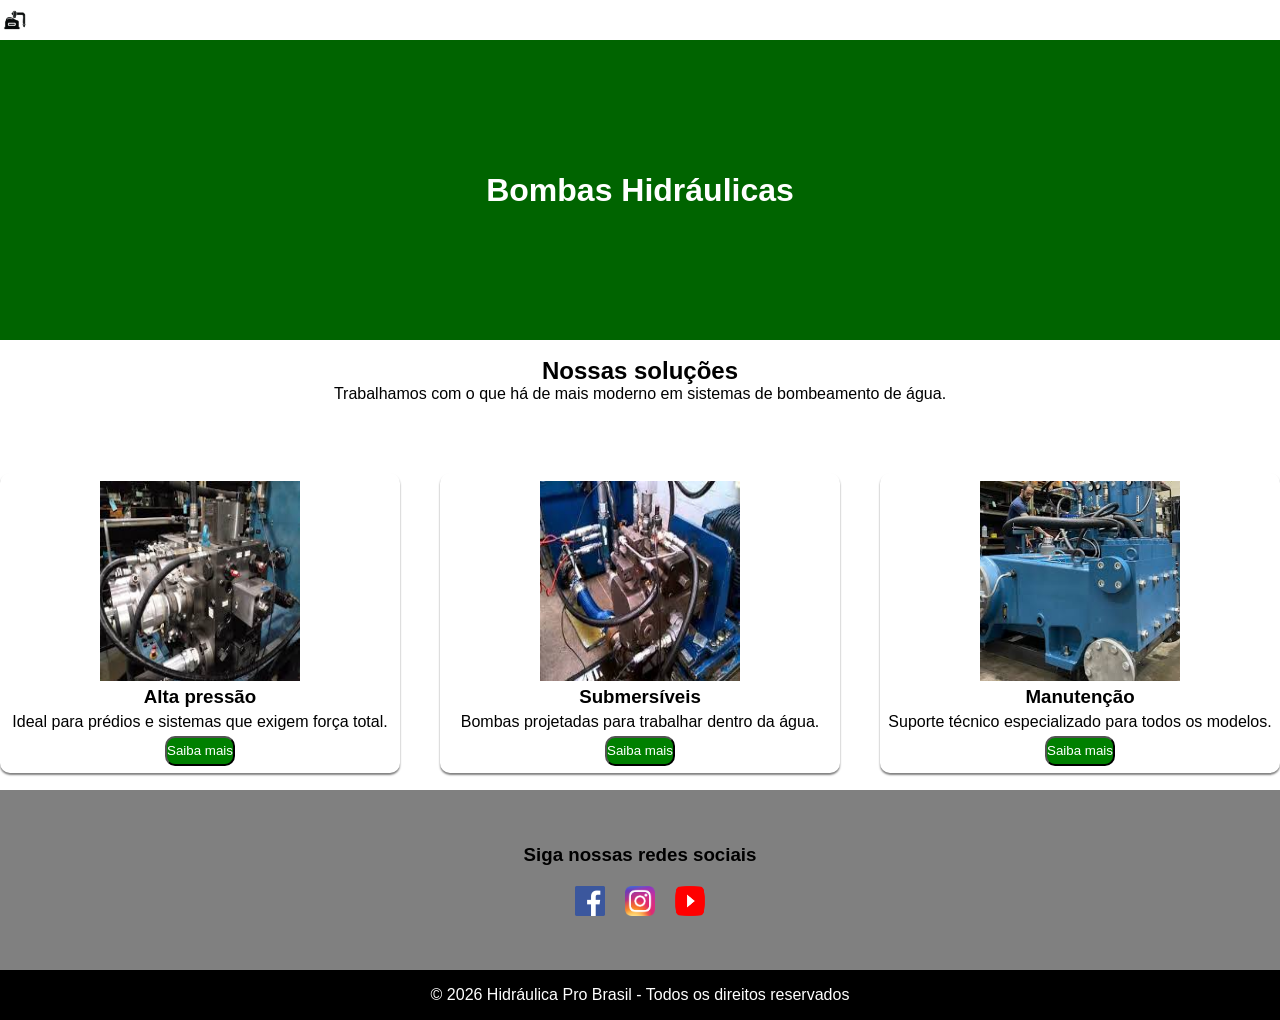
==== index.html @ e2d5b980 "Continuação do site" ====
<!doctype html>
<html lang="pt-br">
  <head>
    <meta charset="UTF-8" />
    <meta name="viewport" content="width=device-width, initial-scale=1.0" />
    <title>Document</title>
    <link rel="stylesheet" href="style.css" />
  </head>
  <body>
    <header>
      <div class="cabecalho">
        <div class="logo"><img src="./assets/Windows.png" alt=" " /></div>
        <div class="botoes">
            <a href=""><div class="links">Home</div></a>
          <a href=""><div class="links">Sobre</div></a>
          <a href=""><div class="links">Contato</div></a>
      </div>
    </header>
    <main>
      <div class="caixa">
        <div class="bomba">
          <h1>Bombas Hidráulicas</h1>
        </div>
      </div>
      <div class="caixa2">
        <div class="solucoes">
          <h2>Nossas soluções</h2>
          <p>
            Trabalhamos com o que há de mais moderno em sistemas de bombeamento
            de água.
          </p>
        </div>
        <div class="caixas">
          <article>
            <img src="./assets/1.jpg" alt=" " width="200px" height="200px" />
            <h3>Alta pressão</h3>
            <p>Ideal para prédios e sistemas que exigem força total.</p>
            <button>Saiba mais</button>
          </article>
          <article>
            <img src="./assets/2.jpg" alt=" " width="200px" height="200px" />
            <h3>Submersíveis</h3>
            <p>Bombas projetadas para trabalhar dentro da água.</p>
            <button>Saiba mais</button>
          </article>
          <article>
            <img src="./assets/3.jpg" alt=" " width="200px" height="200px" />
            <h3>Manutenção</h3>
            <p>Suporte técnico especializado para todos os modelos.</p>
            <button>Saiba mais</button>
          </article>
        </div>
      </div>
    </main>
    <footer>
      <div class="caixa3">
        <div class="siga">
          <h3>Siga nossas redes sociais</h3>
          <div class="imgs">
            <img
              src="./assets/Facebook_logo_(square).png "
              alt="Imagem do facebook "
              width="30px"
              height="30px"
            />
            <img
              src="./assets/Instagram_icon.png"
              alt="Imagem do Instagram"
              width="30spx"
              height="30px"
            />
            <img
              src="./assets/Youtube_logo.png"
              alt="imagem do Youtube"
              width="30px"
              height="30px"
            />
          </div>
        </div>
        <div class="fim">
          <p>
            &copy; 2026 Hidráulica Pro Brasil - Todos os direitos reservados
          </p>
        </div>
      </div>
    </footer>
  </body>
</html>
---- style.css ----
* {
  box-sizing: border-box;
  margin: 0;
  padding: 0;
  font-family: Verdana, Geneva, Tahoma, sans-serif;
}

.cabecalho {
  width: 100%;
  height: 40px;
  display: flex;
  justify-content: space-between;
  align-items: center;
}

.logo {
  display: flex;
  width: 50px;
  height: 30px;
}

.botoes {
  display: flex;
  width: 200px;
  height: 30px;
  justify-content: space-between;
  padding-right: 20px;
  align-items: center;
}

a {
  text-decoration: none;
  color: blue;
}

.links {
  display: flex;
  justify-content: space-between;
  color: white;
  text-decoration: none;
  border-radius: 5px;
  padding: 3px;
}

.a:hover {
  background-color: blue;
  color: white;
  border-radius: 5px;
}

.caixa {
  background-color: darkgreen;
  color: white;
  width: 100%;
  height: 300px;
  display: flex;
  align-items: center;
  justify-content: center;
}

.bomba {
  display: flex;
  align-items: center;
  justify-content: center;
}

.caixa2 {
  display: flex;
  flex-direction: column;
  justify-content: center;
  align-items: center;
  height: 450px;
  gap: 70px;
}

.caixas {
  display: flex;
  gap: 40px;
}

article {
  display: flex;
  box-shadow: 0px 2px 2px 0px gray;
  flex-direction: column;
  align-items: center;
  justify-content: center;
  border-radius: 10px;
  height: 300px;
  width: 400px;
  text-align: center;
  overflow: hidden;
  object-fit: cover;
  gap: 5px;
}

button {
  width: 70px;
  height: 30px;
  border-radius: 10px;
  display: flex;
  align-items: center;
  justify-content: center;
  color: white;
  background-color: green;
}

h2,
h3 {
  text-align: center;
}

.caixa3 {
  height: 230px;
  display: flex;
  flex-direction: column;
  gap: 0;
}

.siga {
  background-color: gray;
  height: 180px;
  display: flex;
  flex-direction: column;
  align-items: center;
  justify-content: center;
  gap: 20px;
}

.imgs {
  display: flex;
  justify-content: space-around;
  width: 150px;
}

.fim {
  background-color: black;
  color: white;
  height: 50px;
  width: 100%;
  height: 50px;
  display: flex;
  align-items: center;
  justify-content: center;
}
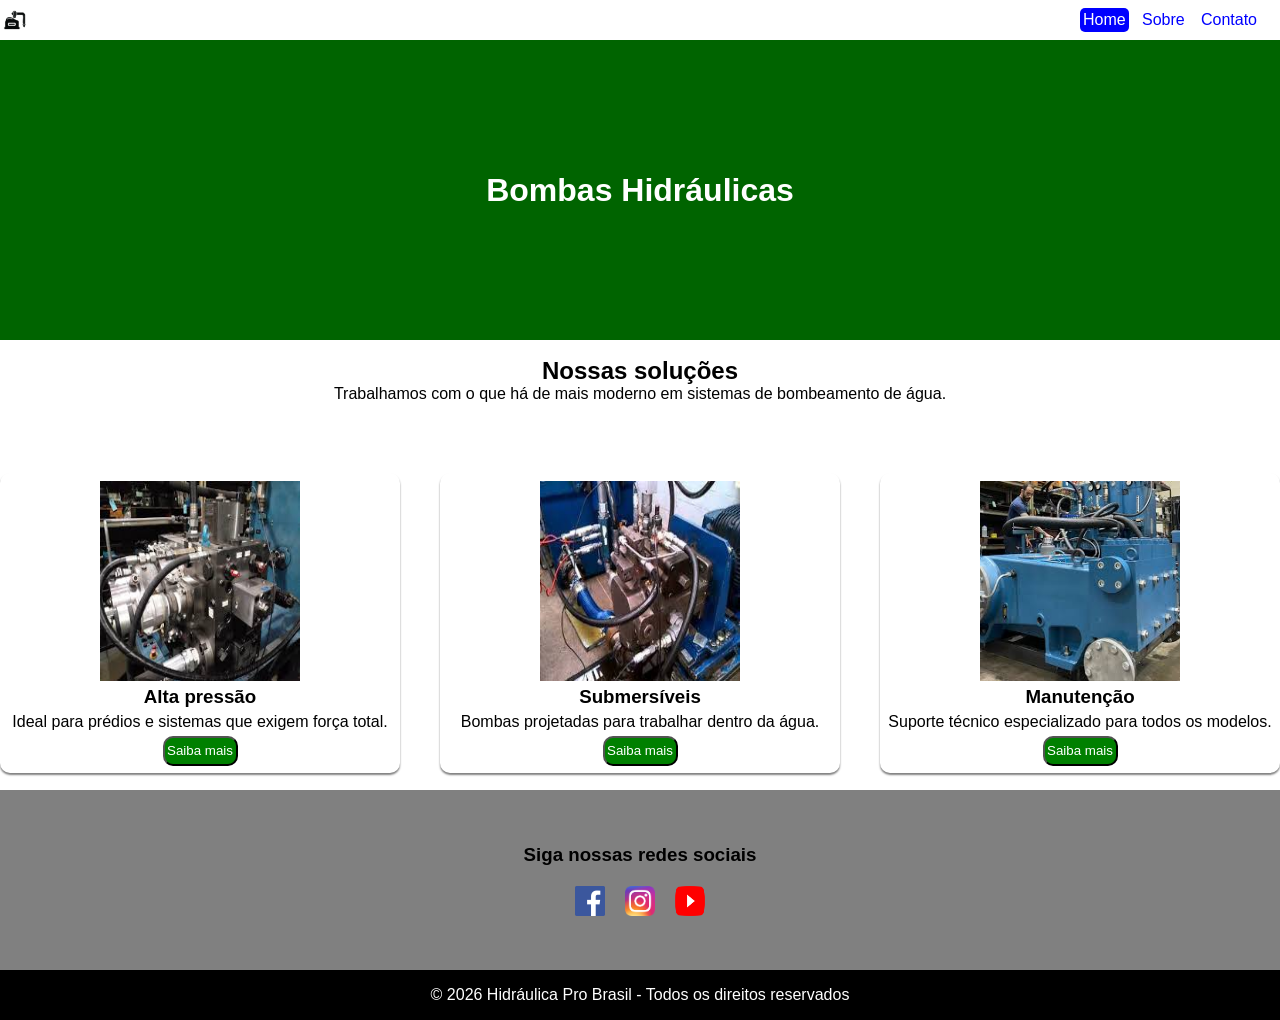
==== commit 5ad25c76: "finalizado" ====
--- a/index.html
+++ b/index.html
@@ -5,13 +5,14 @@
     <meta name="viewport" content="width=device-width, initial-scale=1.0" />
     <title>Document</title>
     <link rel="stylesheet" href="style.css" />
+    <script src="link.js"></script>
   </head>
   <body>
     <header>
       <div class="cabecalho">
         <div class="logo"><img src="./assets/Windows.png" alt=" " /></div>
         <div class="botoes">
-            <a href=""><div class="links">Home</div></a>
+            <a href=""><div class="links ativo">Home</div></a>
           <a href=""><div class="links">Sobre</div></a>
           <a href=""><div class="links">Contato</div></a>
       </div>
@@ -35,19 +36,19 @@
             <img src="./assets/1.jpg" alt=" " width="200px" height="200px" />
             <h3>Alta pressão</h3>
             <p>Ideal para prédios e sistemas que exigem força total.</p>
-            <button>Saiba mais</button>
+            <button onclick="alert('Saiba mais')">Saiba mais</button>
           </article>
           <article>
             <img src="./assets/2.jpg" alt=" " width="200px" height="200px" />
             <h3>Submersíveis</h3>
             <p>Bombas projetadas para trabalhar dentro da água.</p>
-            <button>Saiba mais</button>
+            <button onclick="alert('Saiba mais')">Saiba mais</button>
           </article>
           <article>
             <img src="./assets/3.jpg" alt=" " width="200px" height="200px" />
             <h3>Manutenção</h3>
             <p>Suporte técnico especializado para todos os modelos.</p>
-            <button>Saiba mais</button>
+            <button onclick="alert('Saiba mais')">Saiba mais</button>
           </article>
         </div>
       </div>
--- a/style.css
+++ b/style.css
@@ -30,19 +30,24 @@
 
 a {
   text-decoration: none;
-  color: blue;
 }
 
 .links {
   display: flex;
   justify-content: space-between;
-  color: white;
+  color: blue;
   text-decoration: none;
   border-radius: 5px;
   padding: 3px;
+  font-size: bold;
 }
 
-.a:hover {
+.ativo {
+  background-color: blue;
+  color: white;
+}
+
+.links:hover {
   background-color: blue;
   color: white;
   border-radius: 5px;
@@ -94,7 +99,7 @@
 }
 
 button {
-  width: 70px;
+  width: 75px;
   height: 30px;
   border-radius: 10px;
   display: flex;
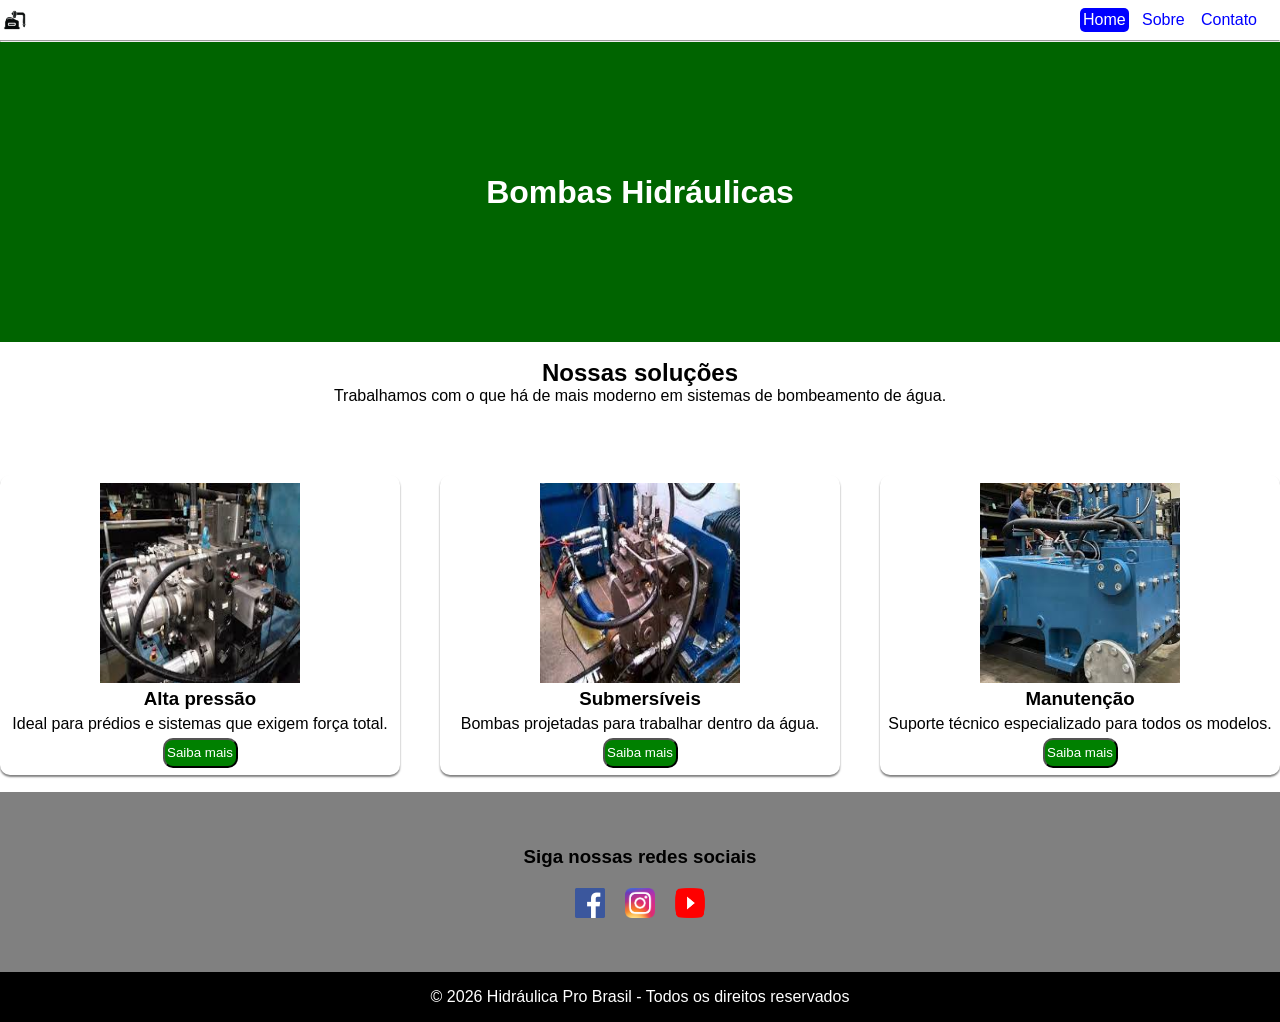
==== commit 475c63f8: "Adição de novas páginas" ====
--- a/index.html
+++ b/index.html
@@ -12,11 +12,12 @@
       <div class="cabecalho">
         <div class="logo"><img src="./assets/Windows.png" alt=" " /></div>
         <div class="botoes">
-            <a href=""><div class="links ativo">Home</div></a>
-          <a href=""><div class="links">Sobre</div></a>
-          <a href=""><div class="links">Contato</div></a>
+            <a href="./index.html"><div class="links ativo">Home</div></a>
+          <a href="./sobre.html"><div class="links">Sobre</div></a>
+          <a href="./contato.html"><div class="links">Contato</div></a>
       </div>
     </header>
+    <hr>
     <main>
       <div class="caixa">
         <div class="bomba">
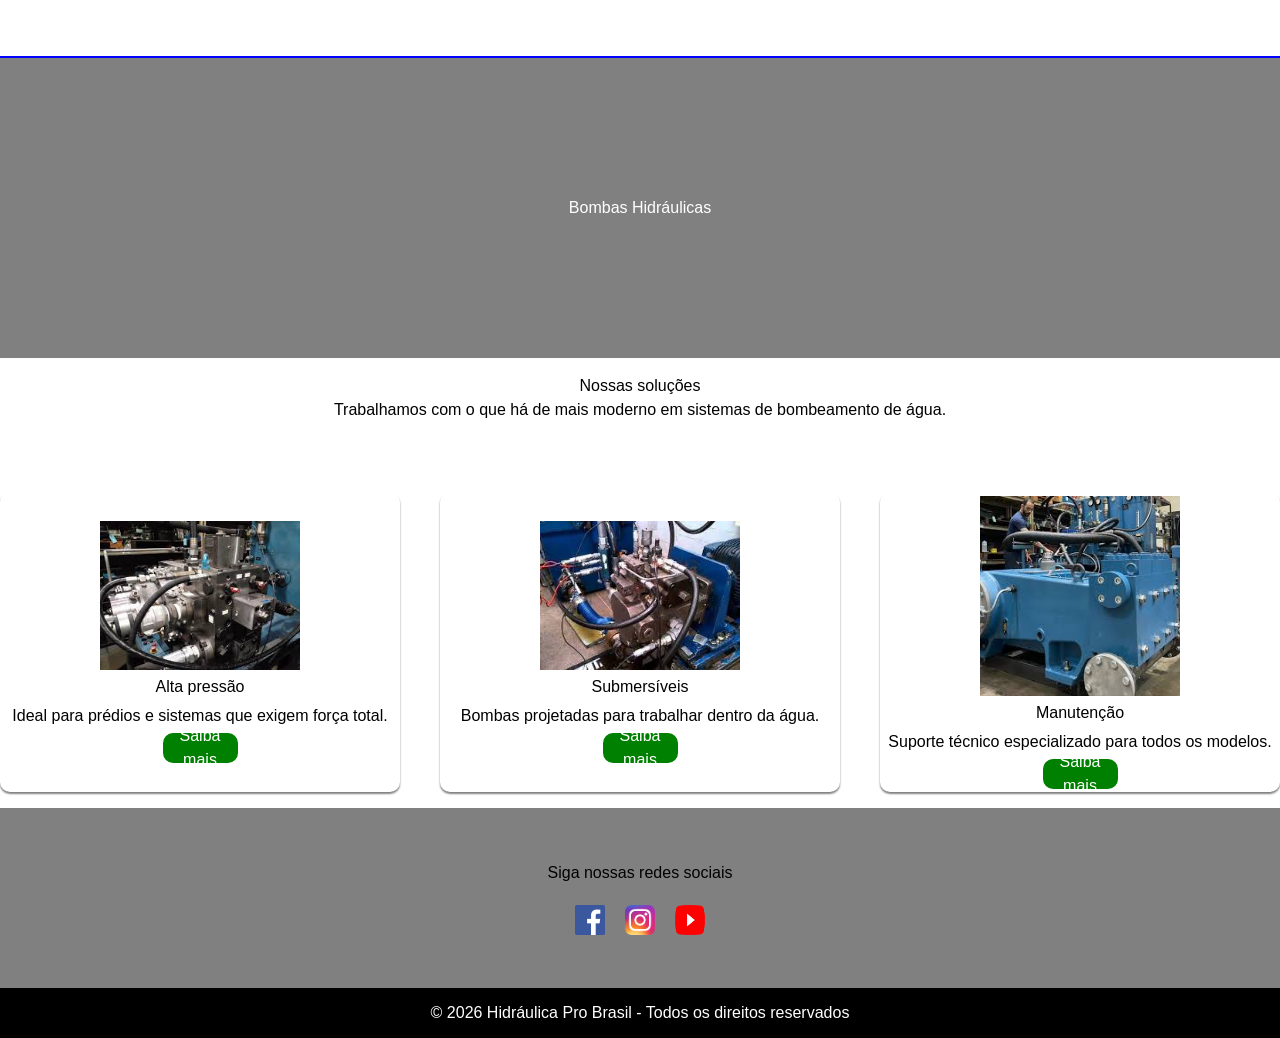
==== commit 47eecc5e: "adição de novas pages" ====
--- a/index.html
+++ b/index.html
@@ -3,18 +3,20 @@
   <head>
     <meta charset="UTF-8" />
     <meta name="viewport" content="width=device-width, initial-scale=1.0" />
+    <link rel="stylesheet" href="./src/output.css" />
+    <link rel="stylesheet" href="./style.css">
+    <link rel="stylesheet" href="./global.css">
     <title>Document</title>
-    <link rel="stylesheet" href="style.css" />
-    <script src="link.js"></script>
   </head>
   <body>
     <header>
-      <div class="cabecalho">
-        <div class="logo"><img src="./assets/Windows.png" alt=" " /></div>
-        <div class="botoes">
+      <div class="flex w-full h-14 justify-around items-center gap-[1400px]">
+        <div class="flex w-12 h-8"><img src="./assets/Windows.png" alt=" " /></div>
+        <div class="flex w-[300px] h-[30px] justify-between  items-center">
             <a href="./index.html"><div class="links ativo">Home</div></a>
           <a href="./sobre.html"><div class="links">Sobre</div></a>
           <a href="./contato.html"><div class="links">Contato</div></a>
+          <a href="./login.html"><div class="links login">Contato</div></a>
       </div>
     </header>
     <hr>
@@ -85,6 +87,5 @@
           </p>
         </div>
       </div>
-    </footer>
-  </body>
+    </footer></body>
 </html>
--- a/src/output.css
+++ b/src/output.css
@@ -0,0 +1,667 @@
+/*! tailwindcss v4.2.4 | MIT License | https://tailwindcss.com */
+@layer properties;
+@layer theme, base, components, utilities;
+@layer theme {
+  :root, :host {
+    --font-sans: ui-sans-serif, system-ui, sans-serif, "Apple Color Emoji",
+      "Segoe UI Emoji", "Segoe UI Symbol", "Noto Color Emoji";
+    --font-mono: ui-monospace, SFMono-Regular, Menlo, Monaco, Consolas, "Liberation Mono",
+      "Courier New", monospace;
+    --color-orange-50: oklch(98% 0.016 73.684);
+    --color-orange-100: oklch(95.4% 0.038 75.164);
+    --color-amber-100: oklch(96.2% 0.059 95.617);
+    --color-amber-300: oklch(87.9% 0.169 91.605);
+    --color-amber-500: oklch(76.9% 0.188 70.08);
+    --color-amber-950: oklch(27.9% 0.077 45.635);
+    --color-green-500: oklch(72.3% 0.219 149.579);
+    --color-blue-50: oklch(97% 0.014 254.604);
+    --color-blue-400: oklch(70.7% 0.165 254.624);
+    --color-blue-600: oklch(54.6% 0.245 262.881);
+    --color-blue-700: oklch(48.8% 0.243 264.376);
+    --color-blue-950: oklch(28.2% 0.091 267.935);
+    --color-gray-500: oklch(55.1% 0.027 264.364);
+    --color-white: #fff;
+    --spacing: 0.25rem;
+    --text-xl: 1.25rem;
+    --text-xl--line-height: calc(1.75 / 1.25);
+    --text-2xl: 1.5rem;
+    --text-2xl--line-height: calc(2 / 1.5);
+    --text-3xl: 1.875rem;
+    --text-3xl--line-height: calc(2.25 / 1.875);
+    --text-4xl: 2.25rem;
+    --text-4xl--line-height: calc(2.5 / 2.25);
+    --text-5xl: 3rem;
+    --text-5xl--line-height: 1;
+    --font-weight-bold: 700;
+    --font-weight-extrabold: 800;
+    --animate-ping: ping 1s cubic-bezier(0, 0, 0.2, 1) infinite;
+    --animate-pulse: pulse 2s cubic-bezier(0.4, 0, 0.6, 1) infinite;
+    --animate-bounce: bounce 1s infinite;
+    --default-font-family: var(--font-sans);
+    --default-mono-font-family: var(--font-mono);
+  }
+}
+@layer base {
+  *, ::after, ::before, ::backdrop, ::file-selector-button {
+    box-sizing: border-box;
+    margin: 0;
+    padding: 0;
+    border: 0 solid;
+  }
+  html, :host {
+    line-height: 1.5;
+    -webkit-text-size-adjust: 100%;
+    tab-size: 4;
+    font-family: var(--default-font-family, ui-sans-serif, system-ui, sans-serif, "Apple Color Emoji", "Segoe UI Emoji", "Segoe UI Symbol", "Noto Color Emoji");
+    font-feature-settings: var(--default-font-feature-settings, normal);
+    font-variation-settings: var(--default-font-variation-settings, normal);
+    -webkit-tap-highlight-color: transparent;
+  }
+  hr {
+    height: 0;
+    color: inherit;
+    border-top-width: 1px;
+  }
+  abbr:where([title]) {
+    -webkit-text-decoration: underline dotted;
+    text-decoration: underline dotted;
+  }
+  h1, h2, h3, h4, h5, h6 {
+    font-size: inherit;
+    font-weight: inherit;
+  }
+  a {
+    color: inherit;
+    -webkit-text-decoration: inherit;
+    text-decoration: inherit;
+  }
+  b, strong {
+    font-weight: bolder;
+  }
+  code, kbd, samp, pre {
+    font-family: var(--default-mono-font-family, ui-monospace, SFMono-Regular, Menlo, Monaco, Consolas, "Liberation Mono", "Courier New", monospace);
+    font-feature-settings: var(--default-mono-font-feature-settings, normal);
+    font-variation-settings: var(--default-mono-font-variation-settings, normal);
+    font-size: 1em;
+  }
+  small {
+    font-size: 80%;
+  }
+  sub, sup {
+    font-size: 75%;
+    line-height: 0;
+    position: relative;
+    vertical-align: baseline;
+  }
+  sub {
+    bottom: -0.25em;
+  }
+  sup {
+    top: -0.5em;
+  }
+  table {
+    text-indent: 0;
+    border-color: inherit;
+    border-collapse: collapse;
+  }
+  :-moz-focusring {
+    outline: auto;
+  }
+  progress {
+    vertical-align: baseline;
+  }
+  summary {
+    display: list-item;
+  }
+  ol, ul, menu {
+    list-style: none;
+  }
+  img, svg, video, canvas, audio, iframe, embed, object {
+    display: block;
+    vertical-align: middle;
+  }
+  img, video {
+    max-width: 100%;
+    height: auto;
+  }
+  button, input, select, optgroup, textarea, ::file-selector-button {
+    font: inherit;
+    font-feature-settings: inherit;
+    font-variation-settings: inherit;
+    letter-spacing: inherit;
+    color: inherit;
+    border-radius: 0;
+    background-color: transparent;
+    opacity: 1;
+  }
+  :where(select:is([multiple], [size])) optgroup {
+    font-weight: bolder;
+  }
+  :where(select:is([multiple], [size])) optgroup option {
+    padding-inline-start: 20px;
+  }
+  ::file-selector-button {
+    margin-inline-end: 4px;
+  }
+  ::placeholder {
+    opacity: 1;
+  }
+  @supports (not (-webkit-appearance: -apple-pay-button))  or (contain-intrinsic-size: 1px) {
+    ::placeholder {
+      color: currentcolor;
+      @supports (color: color-mix(in lab, red, red)) {
+        color: color-mix(in oklab, currentcolor 50%, transparent);
+      }
+    }
+  }
+  textarea {
+    resize: vertical;
+  }
+  ::-webkit-search-decoration {
+    -webkit-appearance: none;
+  }
+  ::-webkit-date-and-time-value {
+    min-height: 1lh;
+    text-align: inherit;
+  }
+  ::-webkit-datetime-edit {
+    display: inline-flex;
+  }
+  ::-webkit-datetime-edit-fields-wrapper {
+    padding: 0;
+  }
+  ::-webkit-datetime-edit, ::-webkit-datetime-edit-year-field, ::-webkit-datetime-edit-month-field, ::-webkit-datetime-edit-day-field, ::-webkit-datetime-edit-hour-field, ::-webkit-datetime-edit-minute-field, ::-webkit-datetime-edit-second-field, ::-webkit-datetime-edit-millisecond-field, ::-webkit-datetime-edit-meridiem-field {
+    padding-block: 0;
+  }
+  ::-webkit-calendar-picker-indicator {
+    line-height: 1;
+  }
+  :-moz-ui-invalid {
+    box-shadow: none;
+  }
+  button, input:where([type="button"], [type="reset"], [type="submit"]), ::file-selector-button {
+    appearance: button;
+  }
+  ::-webkit-inner-spin-button, ::-webkit-outer-spin-button {
+    height: auto;
+  }
+  [hidden]:where(:not([hidden="until-found"])) {
+    display: none !important;
+  }
+}
+@layer utilities {
+  .container {
+    width: 100%;
+    @media (width >= 40rem) {
+      max-width: 40rem;
+    }
+    @media (width >= 48rem) {
+      max-width: 48rem;
+    }
+    @media (width >= 64rem) {
+      max-width: 64rem;
+    }
+    @media (width >= 80rem) {
+      max-width: 80rem;
+    }
+    @media (width >= 96rem) {
+      max-width: 96rem;
+    }
+  }
+  .mt-10 {
+    margin-top: calc(var(--spacing) * 10);
+  }
+  .ml-2 {
+    margin-left: calc(var(--spacing) * 2);
+  }
+  .flex {
+    display: flex;
+  }
+  .table {
+    display: table;
+  }
+  .h-7 {
+    height: calc(var(--spacing) * 7);
+  }
+  .h-7\.5 {
+    height: calc(var(--spacing) * 7.5);
+  }
+  .h-8 {
+    height: calc(var(--spacing) * 8);
+  }
+  .h-14 {
+    height: calc(var(--spacing) * 14);
+  }
+  .h-36 {
+    height: calc(var(--spacing) * 36);
+  }
+  .h-87 {
+    height: calc(var(--spacing) * 87);
+  }
+  .h-87\.5 {
+    height: calc(var(--spacing) * 87.5);
+  }
+  .h-\[30px\] {
+    height: 30px;
+  }
+  .h-\[calc\(100vh-56px\)\] {
+    height: calc(100vh - 56px);
+  }
+  .h-full {
+    height: 100%;
+  }
+  .h-screen {
+    height: 100vh;
+  }
+  .w-12 {
+    width: calc(var(--spacing) * 12);
+  }
+  .w-25 {
+    width: calc(var(--spacing) * 25);
+  }
+  .w-62 {
+    width: calc(var(--spacing) * 62);
+  }
+  .w-62\.5 {
+    width: calc(var(--spacing) * 62.5);
+  }
+  .w-75 {
+    width: calc(var(--spacing) * 75);
+  }
+  .w-100 {
+    width: calc(var(--spacing) * 100);
+  }
+  .w-\[70\%\] {
+    width: 70%;
+  }
+  .w-\[300px\] {
+    width: 300px;
+  }
+  .w-auto {
+    width: auto;
+  }
+  .w-full {
+    width: 100%;
+  }
+  .w-screen {
+    width: 100vw;
+  }
+  .flex-1 {
+    flex: 1;
+  }
+  .border-collapse {
+    border-collapse: collapse;
+  }
+  .transform {
+    transform: var(--tw-rotate-x,) var(--tw-rotate-y,) var(--tw-rotate-z,) var(--tw-skew-x,) var(--tw-skew-y,);
+  }
+  .resize {
+    resize: both;
+  }
+  .flex-col {
+    flex-direction: column;
+  }
+  .flex-row {
+    flex-direction: row;
+  }
+  .items-center {
+    align-items: center;
+  }
+  .justify-around {
+    justify-content: space-around;
+  }
+  .justify-between {
+    justify-content: space-between;
+  }
+  .justify-center {
+    justify-content: center;
+  }
+  .gap-2 {
+    gap: calc(var(--spacing) * 2);
+  }
+  .gap-2\.5 {
+    gap: calc(var(--spacing) * 2.5);
+  }
+  .gap-7 {
+    gap: calc(var(--spacing) * 7);
+  }
+  .gap-350 {
+    gap: calc(var(--spacing) * 350);
+  }
+  .gap-\[1400px\] {
+    gap: 1400px;
+  }
+  .rounded-full {
+    border-radius: calc(infinity * 1px);
+  }
+  .border {
+    border-style: var(--tw-border-style);
+    border-width: 1px;
+  }
+  .border-2 {
+    border-style: var(--tw-border-style);
+    border-width: 2px;
+  }
+  .border-l {
+    border-left-style: var(--tw-border-style);
+    border-left-width: 1px;
+  }
+  .border-b-blue-700 {
+    border-bottom-color: var(--color-blue-700);
+  }
+  .bg-amber-100 {
+    background-color: var(--color-amber-100);
+  }
+  .bg-amber-300 {
+    background-color: var(--color-amber-300);
+  }
+  .bg-amber-500 {
+    background-color: var(--color-amber-500);
+  }
+  .bg-amber-950 {
+    background-color: var(--color-amber-950);
+  }
+  .bg-blue-50 {
+    background-color: var(--color-blue-50);
+  }
+  .bg-blue-400 {
+    background-color: var(--color-blue-400);
+  }
+  .bg-blue-600 {
+    background-color: var(--color-blue-600);
+  }
+  .bg-blue-700 {
+    background-color: var(--color-blue-700);
+  }
+  .bg-blue-950 {
+    background-color: var(--color-blue-950);
+  }
+  .bg-green-500 {
+    background-color: var(--color-green-500);
+  }
+  .bg-orange-50 {
+    background-color: var(--color-orange-50);
+  }
+  .bg-orange-100 {
+    background-color: var(--color-orange-100);
+  }
+  .bg-linear-to-r {
+    --tw-gradient-position: to right;
+    @supports (background-image: linear-gradient(in lab, red, red)) {
+      --tw-gradient-position: to right in oklab;
+    }
+    background-image: linear-gradient(var(--tw-gradient-stops));
+  }
+  .bg-gradient-to-r {
+    --tw-gradient-position: to right in oklab;
+    background-image: linear-gradient(var(--tw-gradient-stops));
+  }
+  .p-3 {
+    padding: calc(var(--spacing) * 3);
+  }
+  .p-10 {
+    padding: calc(var(--spacing) * 10);
+  }
+  .px-4 {
+    padding-inline: calc(var(--spacing) * 4);
+  }
+  .py-2 {
+    padding-block: calc(var(--spacing) * 2);
+  }
+  .pt-2 {
+    padding-top: calc(var(--spacing) * 2);
+  }
+  .pt-3 {
+    padding-top: calc(var(--spacing) * 3);
+  }
+  .pt-4 {
+    padding-top: calc(var(--spacing) * 4);
+  }
+  .pt-10 {
+    padding-top: calc(var(--spacing) * 10);
+  }
+  .pt-20 {
+    padding-top: calc(var(--spacing) * 20);
+  }
+  .pr-5 {
+    padding-right: calc(var(--spacing) * 5);
+  }
+  .pr-7 {
+    padding-right: calc(var(--spacing) * 7);
+  }
+  .text-center {
+    text-align: center;
+  }
+  .text-2xl {
+    font-size: var(--text-2xl);
+    line-height: var(--tw-leading, var(--text-2xl--line-height));
+  }
+  .text-3xl {
+    font-size: var(--text-3xl);
+    line-height: var(--tw-leading, var(--text-3xl--line-height));
+  }
+  .text-4xl {
+    font-size: var(--text-4xl);
+    line-height: var(--tw-leading, var(--text-4xl--line-height));
+  }
+  .text-5xl {
+    font-size: var(--text-5xl);
+    line-height: var(--tw-leading, var(--text-5xl--line-height));
+  }
+  .text-xl {
+    font-size: var(--text-xl);
+    line-height: var(--tw-leading, var(--text-xl--line-height));
+  }
+  .font-bold {
+    --tw-font-weight: var(--font-weight-bold);
+    font-weight: var(--font-weight-bold);
+  }
+  .font-extrabold {
+    --tw-font-weight: var(--font-weight-extrabold);
+    font-weight: var(--font-weight-extrabold);
+  }
+  .text-blue-600 {
+    color: var(--color-blue-600);
+  }
+  .text-blue-700 {
+    color: var(--color-blue-700);
+  }
+  .text-gray-500 {
+    color: var(--color-gray-500);
+  }
+  .text-white {
+    color: var(--color-white);
+  }
+  .underline {
+    text-decoration-line: underline;
+  }
+  .shadow {
+    --tw-shadow: 0 1px 3px 0 var(--tw-shadow-color, rgb(0 0 0 / 0.1)), 0 1px 2px -1px var(--tw-shadow-color, rgb(0 0 0 / 0.1));
+    box-shadow: var(--tw-inset-shadow), var(--tw-inset-ring-shadow), var(--tw-ring-offset-shadow), var(--tw-ring-shadow), var(--tw-shadow);
+  }
+  .shadow-2xs {
+    --tw-shadow: 0 1px var(--tw-shadow-color, rgb(0 0 0 / 0.05));
+    box-shadow: var(--tw-inset-shadow), var(--tw-inset-ring-shadow), var(--tw-ring-offset-shadow), var(--tw-ring-shadow), var(--tw-shadow);
+  }
+  .shadow-lg {
+    --tw-shadow: 0 10px 15px -3px var(--tw-shadow-color, rgb(0 0 0 / 0.1)), 0 4px 6px -4px var(--tw-shadow-color, rgb(0 0 0 / 0.1));
+    box-shadow: var(--tw-inset-shadow), var(--tw-inset-ring-shadow), var(--tw-ring-offset-shadow), var(--tw-ring-shadow), var(--tw-shadow);
+  }
+  .shadow-md {
+    --tw-shadow: 0 4px 6px -1px var(--tw-shadow-color, rgb(0 0 0 / 0.1)), 0 2px 4px -2px var(--tw-shadow-color, rgb(0 0 0 / 0.1));
+    box-shadow: var(--tw-inset-shadow), var(--tw-inset-ring-shadow), var(--tw-ring-offset-shadow), var(--tw-ring-shadow), var(--tw-shadow);
+  }
+  .shadow-sm {
+    --tw-shadow: 0 1px 3px 0 var(--tw-shadow-color, rgb(0 0 0 / 0.1)), 0 1px 2px -1px var(--tw-shadow-color, rgb(0 0 0 / 0.1));
+    box-shadow: var(--tw-inset-shadow), var(--tw-inset-ring-shadow), var(--tw-ring-offset-shadow), var(--tw-ring-shadow), var(--tw-shadow);
+  }
+  .outline {
+    outline-style: var(--tw-outline-style);
+    outline-width: 1px;
+  }
+  .placeholder\:px-4 {
+    &::placeholder {
+      padding-inline: calc(var(--spacing) * 4);
+    }
+  }
+  .placeholder\:py-2 {
+    &::placeholder {
+      padding-block: calc(var(--spacing) * 2);
+    }
+  }
+  .hover\:cursor-pointer {
+    &:hover {
+      @media (hover: hover) {
+        cursor: pointer;
+      }
+    }
+  }
+}
+@property --tw-rotate-x {
+  syntax: "*";
+  inherits: false;
+}
+@property --tw-rotate-y {
+  syntax: "*";
+  inherits: false;
+}
+@property --tw-rotate-z {
+  syntax: "*";
+  inherits: false;
+}
+@property --tw-skew-x {
+  syntax: "*";
+  inherits: false;
+}
+@property --tw-skew-y {
+  syntax: "*";
+  inherits: false;
+}
+@property --tw-border-style {
+  syntax: "*";
+  inherits: false;
+  initial-value: solid;
+}
+@property --tw-font-weight {
+  syntax: "*";
+  inherits: false;
+}
+@property --tw-shadow {
+  syntax: "*";
+  inherits: false;
+  initial-value: 0 0 #0000;
+}
+@property --tw-shadow-color {
+  syntax: "*";
+  inherits: false;
+}
+@property --tw-shadow-alpha {
+  syntax: "<percentage>";
+  inherits: false;
+  initial-value: 100%;
+}
+@property --tw-inset-shadow {
+  syntax: "*";
+  inherits: false;
+  initial-value: 0 0 #0000;
+}
+@property --tw-inset-shadow-color {
+  syntax: "*";
+  inherits: false;
+}
+@property --tw-inset-shadow-alpha {
+  syntax: "<percentage>";
+  inherits: false;
+  initial-value: 100%;
+}
+@property --tw-ring-color {
+  syntax: "*";
+  inherits: false;
+}
+@property --tw-ring-shadow {
+  syntax: "*";
+  inherits: false;
+  initial-value: 0 0 #0000;
+}
+@property --tw-inset-ring-color {
+  syntax: "*";
+  inherits: false;
+}
+@property --tw-inset-ring-shadow {
+  syntax: "*";
+  inherits: false;
+  initial-value: 0 0 #0000;
+}
+@property --tw-ring-inset {
+  syntax: "*";
+  inherits: false;
+}
+@property --tw-ring-offset-width {
+  syntax: "<length>";
+  inherits: false;
+  initial-value: 0px;
+}
+@property --tw-ring-offset-color {
+  syntax: "*";
+  inherits: false;
+  initial-value: #fff;
+}
+@property --tw-ring-offset-shadow {
+  syntax: "*";
+  inherits: false;
+  initial-value: 0 0 #0000;
+}
+@property --tw-outline-style {
+  syntax: "*";
+  inherits: false;
+  initial-value: solid;
+}
+@keyframes ping {
+  75%, 100% {
+    transform: scale(2);
+    opacity: 0;
+  }
+}
+@keyframes pulse {
+  50% {
+    opacity: 0.5;
+  }
+}
+@keyframes bounce {
+  0%, 100% {
+    transform: translateY(-25%);
+    animation-timing-function: cubic-bezier(0.8, 0, 1, 1);
+  }
+  50% {
+    transform: none;
+    animation-timing-function: cubic-bezier(0, 0, 0.2, 1);
+  }
+}
+@layer properties {
+  @supports ((-webkit-hyphens: none) and (not (margin-trim: inline))) or ((-moz-orient: inline) and (not (color:rgb(from red r g b)))) {
+    *, ::before, ::after, ::backdrop {
+      --tw-rotate-x: initial;
+      --tw-rotate-y: initial;
+      --tw-rotate-z: initial;
+      --tw-skew-x: initial;
+      --tw-skew-y: initial;
+      --tw-border-style: solid;
+      --tw-font-weight: initial;
+      --tw-shadow: 0 0 #0000;
+      --tw-shadow-color: initial;
+      --tw-shadow-alpha: 100%;
+      --tw-inset-shadow: 0 0 #0000;
+      --tw-inset-shadow-color: initial;
+      --tw-inset-shadow-alpha: 100%;
+      --tw-ring-color: initial;
+      --tw-ring-shadow: 0 0 #0000;
+      --tw-inset-ring-color: initial;
+      --tw-inset-ring-shadow: 0 0 #0000;
+      --tw-ring-inset: initial;
+      --tw-ring-offset-width: 0px;
+      --tw-ring-offset-color: #fff;
+      --tw-ring-offset-shadow: 0 0 #0000;
+      --tw-outline-style: solid;
+    }
+  }
+}
--- a/style.css
+++ b/style.css
@@ -1,60 +1,5 @@
-* {
-  box-sizing: border-box;
-  margin: 0;
-  padding: 0;
-  font-family: Verdana, Geneva, Tahoma, sans-serif;
-}
-
-.cabecalho {
-  width: 100%;
-  height: 40px;
-  display: flex;
-  justify-content: space-between;
-  align-items: center;
-}
-
-.logo {
-  display: flex;
-  width: 50px;
-  height: 30px;
-}
-
-.botoes {
-  display: flex;
-  width: 200px;
-  height: 30px;
-  justify-content: space-between;
-  padding-right: 20px;
-  align-items: center;
-}
-
-a {
-  text-decoration: none;
-}
-
-.links {
-  display: flex;
-  justify-content: space-between;
-  color: blue;
-  text-decoration: none;
-  border-radius: 5px;
-  padding: 3px;
-  font-size: bold;
-}
-
-.ativo {
-  background-color: blue;
-  color: white;
-}
-
-.links:hover {
-  background-color: blue;
-  color: white;
-  border-radius: 5px;
-}
-
 .caixa {
-  background-color: darkgreen;
+  background-color: gray;
   color: white;
   width: 100%;
   height: 300px;
--- a/global.css
+++ b/global.css
@@ -0,0 +1,83 @@
+* {
+  box-sizing: border-box;
+  margin: 0;
+  padding: 0;
+  font-family: Verdana, Geneva, Tahoma, sans-serif;
+}
+
+a {
+  text-decoration: none;
+}
+
+.links {
+  display: flex;
+  justify-content: space-between;
+  color: blue;
+  text-decoration: none;
+  border-radius: 5px;
+  padding: 5px;
+  font-size: bold;
+}
+
+.sair {
+  text-decoration: none;
+  border-radius: 5px;
+  padding: 5px;
+  font-size: bold;
+  background-color: orange;
+  color: white;
+  width: 70px;
+  text-align: center;
+  display: flex;
+  align-items: center;
+  justify-content: center;
+}
+
+.login {
+  background-color: green;
+  color: white;
+}
+
+.ativo {
+  background-color: blue;
+  color: white;
+  padding: 5px;
+}
+
+.links:hover {
+  background-color: blue;
+  color: white;
+  border-radius: 5px;
+  padding: 5px;
+  scale: 110%;
+}
+
+.links.login:hover {
+  background-color: green;
+  color: white;
+  border-radius: 5px;
+  padding: 5px;
+  scale: 110%;
+}
+
+hr {
+  border: none;
+  border: 1px solid blue;
+}
+
+.fim {
+  background-color: black;
+  color: white;
+  height: 50px;
+  width: 100%;
+  height: 50px;
+  display: flex;
+  align-items: center;
+  justify-content: center;
+}
+
+#nave {
+  display: flex;
+  align-items: center;
+  padding: 10px;
+}
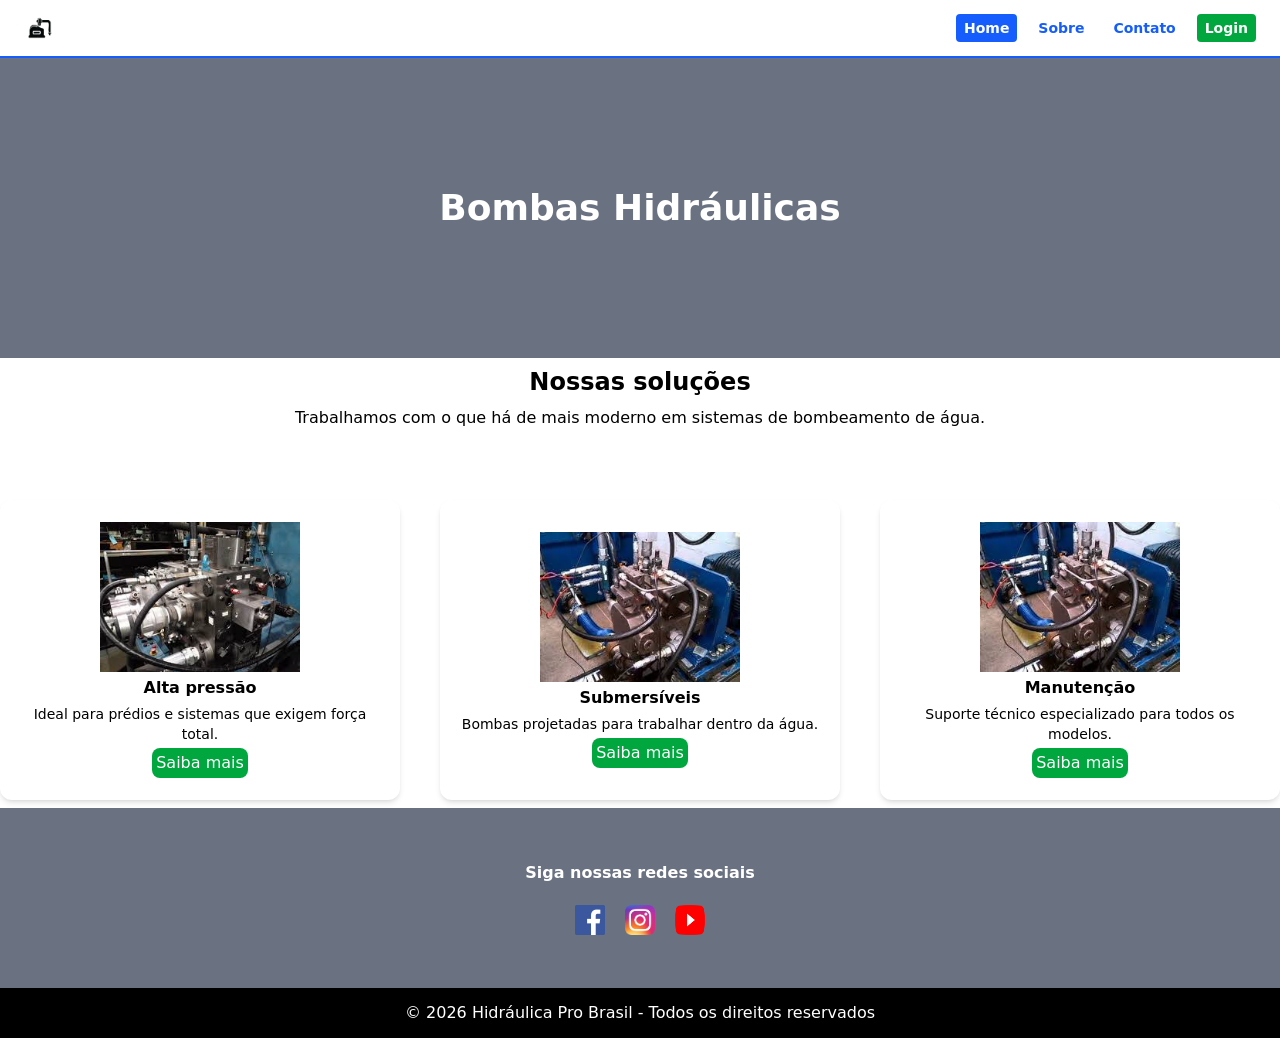
==== commit 27bd9e12: "adição e remoção de elementos" ====
--- a/index.html
+++ b/index.html
@@ -4,88 +4,158 @@
     <meta charset="UTF-8" />
     <meta name="viewport" content="width=device-width, initial-scale=1.0" />
     <link rel="stylesheet" href="./src/output.css" />
-    <link rel="stylesheet" href="./style.css">
-    <link rel="stylesheet" href="./global.css">
-    <title>Document</title>
+    <title>Hidráulica Pro</title>
   </head>
   <body>
     <header>
-      <div class="flex w-full h-14 justify-around items-center gap-[1400px]">
-        <div class="flex w-12 h-8"><img src="./assets/Windows.png" alt=" " /></div>
-        <div class="flex w-[300px] h-[30px] justify-between  items-center">
-            <a href="./index.html"><div class="links ativo">Home</div></a>
-          <a href="./sobre.html"><div class="links">Sobre</div></a>
-          <a href="./contato.html"><div class="links">Contato</div></a>
-          <a href="./login.html"><div class="links login">Contato</div></a>
+      <div class="flex h-14 w-full items-center justify-between px-6">
+        <div class="flex h-8 w-12">
+          <img src="./assets/Windows.png" alt="Logo" />
+        </div>
+        <div class="flex h-7.5 w-75 items-center justify-between">
+          <a href="./index.html"
+            ><span
+              class="flex cursor-pointer items-center rounded bg-blue-600 px-2 py-1 text-sm font-bold text-white transition-transform hover:scale-110"
+              >Home</span
+            ></a
+          >
+          <a href="./sobre.html"
+            ><span
+              class="flex cursor-pointer items-center rounded px-2 py-1 text-sm font-bold text-blue-600 transition-all hover:scale-110 hover:bg-blue-600 hover:text-white"
+              >Sobre</span
+            ></a
+          >
+          <a href="./contato.html"
+            ><span
+              class="flex cursor-pointer items-center rounded px-2 py-1 text-sm font-bold text-blue-600 transition-all hover:scale-110 hover:bg-blue-600 hover:text-white"
+              >Contato</span
+            ></a
+          >
+          <a href="./login.html"
+            ><span
+              class="flex cursor-pointer items-center rounded bg-green-600 px-2 py-1 text-sm font-bold text-white transition-all hover:scale-110 hover:bg-green-700"
+              >Login</span
+            ></a
+          >
+        </div>
       </div>
     </header>
-    <hr>
+    <hr class="border border-blue-600" />
     <main>
-      <div class="caixa">
-        <div class="bomba">
-          <h1>Bombas Hidráulicas</h1>
+      <div
+        class="flex h-75 w-full items-center justify-center bg-gray-500 text-white"
+      >
+        <div class="flex items-center justify-center">
+          <h1 class="text-4xl font-bold">Bombas Hidráulicas</h1>
         </div>
       </div>
-      <div class="caixa2">
-        <div class="solucoes">
-          <h2>Nossas soluções</h2>
-          <p>
+      <div class="flex h-112.5 flex-col items-center justify-center gap-17.5">
+        <div class="flex flex-col items-center gap-2">
+          <h2 class="text-center text-2xl font-semibold">Nossas soluções</h2>
+          <p class="text-center">
             Trabalhamos com o que há de mais moderno em sistemas de bombeamento
             de água.
           </p>
         </div>
-        <div class="caixas">
-          <article>
-            <img src="./assets/1.jpg" alt=" " width="200px" height="200px" />
-            <h3>Alta pressão</h3>
-            <p>Ideal para prédios e sistemas que exigem força total.</p>
-            <button onclick="alert('Saiba mais')">Saiba mais</button>
+        <div class="flex gap-10">
+          <article
+            class="flex h-75 w-100 flex-col items-center justify-center gap-1 overflow-hidden rounded-xl text-center shadow-md"
+          >
+            <img
+              src="./assets/1.jpg"
+              alt="Alta pressão"
+              width="200px"
+              height="200px"
+            />
+            <h3 class="font-semibold">Alta pressão</h3>
+            <p class="px-4 text-sm">
+              Ideal para prédios e sistemas que exigem força total.
+            </p>
+            <button
+              onclick="alert('Saiba mais')"
+              class="flex h-7.5 w-24 cursor-pointer items-center justify-center rounded-lg bg-green-600 text-white"
+            >
+              Saiba mais
+            </button>
           </article>
-          <article>
-            <img src="./assets/2.jpg" alt=" " width="200px" height="200px" />
-            <h3>Submersíveis</h3>
-            <p>Bombas projetadas para trabalhar dentro da água.</p>
-            <button onclick="alert('Saiba mais')">Saiba mais</button>
+          <article
+            class="flex h-75 w-100 flex-col items-center justify-center gap-1 overflow-hidden rounded-xl text-center shadow-md"
+          >
+            <img
+              src="./assets/2.jpg"
+              alt="Submersíveis"
+              width="200px"
+              height="200px"
+            />
+            <h3 class="font-semibold">Submersíveis</h3>
+            <p class="px-4 text-sm">
+              Bombas projetadas para trabalhar dentro da água.
+            </p>
+            <button
+              onclick="alert('Saiba mais')"
+              class="flex h-7.5 w-24 cursor-pointer items-center justify-center rounded-lg bg-green-600 text-white"
+            >
+              Saiba mais
+            </button>
           </article>
-          <article>
-            <img src="./assets/3.jpg" alt=" " width="200px" height="200px" />
-            <h3>Manutenção</h3>
-            <p>Suporte técnico especializado para todos os modelos.</p>
-            <button onclick="alert('Saiba mais')">Saiba mais</button>
+          <article
+            class="flex h-75 w-100 flex-col items-center justify-center gap-1 overflow-hidden rounded-xl text-center shadow-md"
+          >
+            <img
+              src="./assets/2.jpg"
+              alt="Submersíveis"
+              width="200px"
+              height="200px"
+            />
+            <h3 class="font-semibold">Manutenção</h3>
+            <p class="px-4 text-sm">
+              Suporte técnico especializado para todos os modelos.
+            </p>
+            <button
+              onclick="alert('Saiba mais')"
+              class="flex h-7.5 w-24 cursor-pointer items-center justify-center rounded-lg bg-green-600 text-white"
+            >
+              Saiba mais
+            </button>
           </article>
         </div>
       </div>
     </main>
     <footer>
-      <div class="caixa3">
-        <div class="siga">
-          <h3>Siga nossas redes sociais</h3>
-          <div class="imgs">
+      <div class="h-57.2 flex flex-col">
+        <div
+          class="flex h-45 flex-col items-center justify-center gap-5 bg-gray-500"
+        >
+          <h3 class="font-semibold text-white">Siga nossas redes sociais</h3>
+          <div class="flex w-37.5 justify-around">
             <img
-              src="./assets/Facebook_logo_(square).png "
-              alt="Imagem do facebook "
-              width="30px"
-              height="30px"
+              src="./assets/Facebook_logo_(square).png"
+              alt="Facebook"
+              width="30"
+              height="30"
             />
             <img
               src="./assets/Instagram_icon.png"
-              alt="Imagem do Instagram"
-              width="30spx"
-              height="30px"
+              alt="Instagram"
+              width="30"
+              height="30"
             />
             <img
               src="./assets/Youtube_logo.png"
-              alt="imagem do Youtube"
-              width="30px"
-              height="30px"
+              alt="Youtube"
+              width="30"
+              height="30"
             />
           </div>
         </div>
-        <div class="fim">
+        <div
+          class="flex h-12.5 w-full items-center justify-center bg-black text-white"
+        >
           <p>
             &copy; 2026 Hidráulica Pro Brasil - Todos os direitos reservados
           </p>
         </div>
       </div>
-    </footer></body>
+    </footer>
+  </body>
 </html>
--- a/src/output.css
+++ b/src/output.css
@@ -9,19 +9,27 @@
       "Courier New", monospace;
     --color-orange-50: oklch(98% 0.016 73.684);
     --color-orange-100: oklch(95.4% 0.038 75.164);
+    --color-orange-500: oklch(70.5% 0.213 47.604);
+    --color-orange-600: oklch(64.6% 0.222 41.116);
     --color-amber-100: oklch(96.2% 0.059 95.617);
     --color-amber-300: oklch(87.9% 0.169 91.605);
     --color-amber-500: oklch(76.9% 0.188 70.08);
     --color-amber-950: oklch(27.9% 0.077 45.635);
     --color-green-500: oklch(72.3% 0.219 149.579);
+    --color-green-600: oklch(62.7% 0.194 149.214);
+    --color-green-700: oklch(52.7% 0.154 150.069);
     --color-blue-50: oklch(97% 0.014 254.604);
     --color-blue-400: oklch(70.7% 0.165 254.624);
     --color-blue-600: oklch(54.6% 0.245 262.881);
     --color-blue-700: oklch(48.8% 0.243 264.376);
+    --color-blue-800: oklch(42.4% 0.199 265.638);
     --color-blue-950: oklch(28.2% 0.091 267.935);
     --color-gray-500: oklch(55.1% 0.027 264.364);
+    --color-black: #000;
     --color-white: #fff;
     --spacing: 0.25rem;
+    --text-sm: 0.875rem;
+    --text-sm--line-height: calc(1.25 / 0.875);
     --text-xl: 1.25rem;
     --text-xl--line-height: calc(1.75 / 1.25);
     --text-2xl: 1.5rem;
@@ -32,11 +40,15 @@
     --text-4xl--line-height: calc(2.5 / 2.25);
     --text-5xl: 3rem;
     --text-5xl--line-height: 1;
+    --font-weight-semibold: 600;
     --font-weight-bold: 700;
     --font-weight-extrabold: 800;
-    --animate-ping: ping 1s cubic-bezier(0, 0, 0.2, 1) infinite;
-    --animate-pulse: pulse 2s cubic-bezier(0.4, 0, 0.6, 1) infinite;
-    --animate-bounce: bounce 1s infinite;
+    --radius-sm: 0.25rem;
+    --radius-md: 0.375rem;
+    --radius-lg: 0.5rem;
+    --radius-xl: 0.75rem;
+    --default-transition-duration: 150ms;
+    --default-transition-timing-function: cubic-bezier(0.4, 0, 0.2, 1);
     --default-font-family: var(--font-sans);
     --default-mono-font-family: var(--font-mono);
   }
@@ -190,33 +202,24 @@
   }
 }
 @layer utilities {
-  .container {
-    width: 100%;
-    @media (width >= 40rem) {
-      max-width: 40rem;
-    }
-    @media (width >= 48rem) {
-      max-width: 48rem;
-    }
-    @media (width >= 64rem) {
-      max-width: 64rem;
-    }
-    @media (width >= 80rem) {
-      max-width: 80rem;
-    }
-    @media (width >= 96rem) {
-      max-width: 96rem;
-    }
+  .m-10 {
+    margin: calc(var(--spacing) * 10);
+  }
+  .mt-3 {
+    margin-top: calc(var(--spacing) * 3);
+  }
+  .mt-5 {
+    margin-top: calc(var(--spacing) * 5);
   }
   .mt-10 {
     margin-top: calc(var(--spacing) * 10);
   }
-  .ml-2 {
-    margin-left: calc(var(--spacing) * 2);
-  }
   .flex {
     display: flex;
   }
+  .hidden {
+    display: none;
+  }
   .table {
     display: table;
   }
@@ -229,36 +232,150 @@
   .h-8 {
     height: calc(var(--spacing) * 8);
   }
+  .h-10 {
+    height: calc(var(--spacing) * 10);
+  }
+  .h-12 {
+    height: calc(var(--spacing) * 12);
+  }
+  .h-12\.5 {
+    height: calc(var(--spacing) * 12.5);
+  }
   .h-14 {
     height: calc(var(--spacing) * 14);
   }
+  .h-20 {
+    height: calc(var(--spacing) * 20);
+  }
+  .h-25 {
+    height: calc(var(--spacing) * 25);
+  }
   .h-36 {
     height: calc(var(--spacing) * 36);
   }
+  .h-45 {
+    height: calc(var(--spacing) * 45);
+  }
+  .h-50 {
+    height: calc(var(--spacing) * 50);
+  }
+  .h-75 {
+    height: calc(var(--spacing) * 75);
+  }
   .h-87 {
     height: calc(var(--spacing) * 87);
   }
   .h-87\.5 {
     height: calc(var(--spacing) * 87.5);
   }
+  .h-90 {
+    height: calc(var(--spacing) * 90);
+  }
+  .h-100 {
+    height: calc(var(--spacing) * 100);
+  }
+  .h-112 {
+    height: calc(var(--spacing) * 112);
+  }
+  .h-112\.5 {
+    height: calc(var(--spacing) * 112.5);
+  }
+  .h-190 {
+    height: calc(var(--spacing) * 190);
+  }
+  .h-200 {
+    height: calc(var(--spacing) * 200);
+  }
+  .h-220 {
+    height: calc(var(--spacing) * 220);
+  }
+  .h-250 {
+    height: calc(var(--spacing) * 250);
+  }
+  .h-\[7\.5\] {
+    height: 7.5;
+  }
+  .h-\[10\] {
+    height: 10;
+  }
   .h-\[30px\] {
     height: 30px;
   }
+  .h-\[50px\] {
+    height: 50px;
+  }
+  .h-\[100px\] {
+    height: 100px;
+  }
+  .h-\[350px\] {
+    height: 350px;
+  }
+  .h-\[400px\] {
+    height: 400px;
+  }
+  .h-\[calc\(100vh-40px\)\] {
+    height: calc(100vh - 40px);
+  }
   .h-\[calc\(100vh-56px\)\] {
     height: calc(100vh - 56px);
   }
+  .h-auto {
+    height: auto;
+  }
+  .h-fit {
+    height: fit-content;
+  }
   .h-full {
     height: 100%;
   }
   .h-screen {
     height: 100vh;
   }
+  .min-h-60 {
+    min-height: calc(var(--spacing) * 60);
+  }
+  .min-h-100 {
+    min-height: calc(var(--spacing) * 100);
+  }
+  .min-h-\[400px\] {
+    min-height: 400px;
+  }
+  .min-h-screen {
+    min-height: 100vh;
+  }
   .w-12 {
     width: calc(var(--spacing) * 12);
   }
+  .w-12\.5 {
+    width: calc(var(--spacing) * 12.5);
+  }
+  .w-17 {
+    width: calc(var(--spacing) * 17);
+  }
+  .w-17\.5 {
+    width: calc(var(--spacing) * 17.5);
+  }
+  .w-18 {
+    width: calc(var(--spacing) * 18);
+  }
+  .w-18\.75 {
+    width: calc(var(--spacing) * 18.75);
+  }
+  .w-24 {
+    width: calc(var(--spacing) * 24);
+  }
   .w-25 {
     width: calc(var(--spacing) * 25);
   }
+  .w-37 {
+    width: calc(var(--spacing) * 37);
+  }
+  .w-37\.5 {
+    width: calc(var(--spacing) * 37.5);
+  }
+  .w-50 {
+    width: calc(var(--spacing) * 50);
+  }
   .w-62 {
     width: calc(var(--spacing) * 62);
   }
@@ -271,11 +388,53 @@
   .w-100 {
     width: calc(var(--spacing) * 100);
   }
+  .w-137 {
+    width: calc(var(--spacing) * 137);
+  }
+  .w-137\.5 {
+    width: calc(var(--spacing) * 137.5);
+  }
+  .w-195 {
+    width: calc(var(--spacing) * 195);
+  }
+  .w-200 {
+    width: calc(var(--spacing) * 200);
+  }
+  .w-\[50px\] {
+    width: 50px;
+  }
   .w-\[70\%\] {
     width: 70%;
   }
-  .w-\[300px\] {
-    width: 300px;
+  .w-\[70px\] {
+    width: 70px;
+  }
+  .w-\[80\%\] {
+    width: 80%;
+  }
+  .w-\[90\%\] {
+    width: 90%;
+  }
+  .w-\[94\%\] {
+    width: 94%;
+  }
+  .w-\[100px\] {
+    width: 100px;
+  }
+  .w-\[200px\] {
+    width: 200px;
+  }
+  .w-\[250px\] {
+    width: 250px;
+  }
+  .w-\[400px\] {
+    width: 400px;
+  }
+  .w-\[550px\] {
+    width: 550px;
+  }
+  .w-\[780px\] {
+    width: 780px;
   }
   .w-auto {
     width: auto;
@@ -292,12 +451,15 @@
   .border-collapse {
     border-collapse: collapse;
   }
-  .transform {
-    transform: var(--tw-rotate-x,) var(--tw-rotate-y,) var(--tw-rotate-z,) var(--tw-skew-x,) var(--tw-skew-y,);
+  .cursor-pointer {
+    cursor: pointer;
   }
   .resize {
     resize: both;
   }
+  .resize-none {
+    resize: none;
+  }
   .flex-col {
     flex-direction: column;
   }
@@ -316,56 +478,73 @@
   .justify-center {
     justify-content: center;
   }
+  .gap-0 {
+    gap: calc(var(--spacing) * 0);
+  }
+  .gap-0\.5 {
+    gap: calc(var(--spacing) * 0.5);
+  }
+  .gap-1 {
+    gap: calc(var(--spacing) * 1);
+  }
   .gap-2 {
     gap: calc(var(--spacing) * 2);
   }
   .gap-2\.5 {
     gap: calc(var(--spacing) * 2.5);
   }
+  .gap-5 {
+    gap: calc(var(--spacing) * 5);
+  }
   .gap-7 {
     gap: calc(var(--spacing) * 7);
   }
-  .gap-350 {
-    gap: calc(var(--spacing) * 350);
-  }
-  .gap-\[1400px\] {
-    gap: 1400px;
-  }
-  .rounded-full {
-    border-radius: calc(infinity * 1px);
+  .gap-10 {
+    gap: calc(var(--spacing) * 10);
+  }
+  .gap-17 {
+    gap: calc(var(--spacing) * 17);
+  }
+  .gap-17\.5 {
+    gap: calc(var(--spacing) * 17.5);
+  }
+  .overflow-hidden {
+    overflow: hidden;
+  }
+  .rounded {
+    border-radius: 0.25rem;
+  }
+  .rounded-lg {
+    border-radius: var(--radius-lg);
+  }
+  .rounded-md {
+    border-radius: var(--radius-md);
+  }
+  .rounded-sm {
+    border-radius: var(--radius-sm);
+  }
+  .rounded-xl {
+    border-radius: var(--radius-xl);
   }
   .border {
     border-style: var(--tw-border-style);
     border-width: 1px;
   }
-  .border-2 {
-    border-style: var(--tw-border-style);
-    border-width: 2px;
-  }
-  .border-l {
-    border-left-style: var(--tw-border-style);
-    border-left-width: 1px;
-  }
-  .border-b-blue-700 {
-    border-bottom-color: var(--color-blue-700);
-  }
-  .bg-amber-100 {
-    background-color: var(--color-amber-100);
-  }
-  .bg-amber-300 {
-    background-color: var(--color-amber-300);
-  }
-  .bg-amber-500 {
-    background-color: var(--color-amber-500);
-  }
-  .bg-amber-950 {
-    background-color: var(--color-amber-950);
-  }
-  .bg-blue-50 {
-    background-color: var(--color-blue-50);
-  }
-  .bg-blue-400 {
-    background-color: var(--color-blue-400);
+  .border-none {
+    --tw-border-style: none;
+    border-style: none;
+  }
+  .border-\[\#ccc\] {
+    border-color: #ccc;
+  }
+  .border-blue-600 {
+    border-color: var(--color-blue-600);
+  }
+  .bg-\[\#dfdfdf\] {
+    background-color: #dfdfdf;
+  }
+  .bg-black {
+    background-color: var(--color-black);
   }
   .bg-blue-600 {
     background-color: var(--color-blue-600);
@@ -373,61 +552,44 @@
   .bg-blue-700 {
     background-color: var(--color-blue-700);
   }
-  .bg-blue-950 {
-    background-color: var(--color-blue-950);
-  }
-  .bg-green-500 {
-    background-color: var(--color-green-500);
-  }
-  .bg-orange-50 {
-    background-color: var(--color-orange-50);
-  }
-  .bg-orange-100 {
-    background-color: var(--color-orange-100);
-  }
-  .bg-linear-to-r {
-    --tw-gradient-position: to right;
-    @supports (background-image: linear-gradient(in lab, red, red)) {
-      --tw-gradient-position: to right in oklab;
-    }
-    background-image: linear-gradient(var(--tw-gradient-stops));
-  }
-  .bg-gradient-to-r {
-    --tw-gradient-position: to right in oklab;
-    background-image: linear-gradient(var(--tw-gradient-stops));
-  }
-  .p-3 {
-    padding: calc(var(--spacing) * 3);
+  .bg-gray-500 {
+    background-color: var(--color-gray-500);
+  }
+  .bg-green-600 {
+    background-color: var(--color-green-600);
+  }
+  .bg-orange-500 {
+    background-color: var(--color-orange-500);
+  }
+  .bg-white {
+    background-color: var(--color-white);
+  }
+  .p-1 {
+    padding: calc(var(--spacing) * 1);
+  }
+  .p-5 {
+    padding: calc(var(--spacing) * 5);
   }
   .p-10 {
     padding: calc(var(--spacing) * 10);
   }
+  .px-2 {
+    padding-inline: calc(var(--spacing) * 2);
+  }
   .px-4 {
     padding-inline: calc(var(--spacing) * 4);
   }
-  .py-2 {
-    padding-block: calc(var(--spacing) * 2);
-  }
-  .pt-2 {
-    padding-top: calc(var(--spacing) * 2);
-  }
-  .pt-3 {
-    padding-top: calc(var(--spacing) * 3);
-  }
-  .pt-4 {
-    padding-top: calc(var(--spacing) * 4);
+  .px-6 {
+    padding-inline: calc(var(--spacing) * 6);
+  }
+  .py-1 {
+    padding-block: calc(var(--spacing) * 1);
   }
   .pt-10 {
     padding-top: calc(var(--spacing) * 10);
   }
-  .pt-20 {
-    padding-top: calc(var(--spacing) * 20);
-  }
   .pr-5 {
     padding-right: calc(var(--spacing) * 5);
-  }
-  .pr-7 {
-    padding-right: calc(var(--spacing) * 7);
   }
   .text-center {
     text-align: center;
@@ -444,9 +606,9 @@
     font-size: var(--text-4xl);
     line-height: var(--tw-leading, var(--text-4xl--line-height));
   }
-  .text-5xl {
-    font-size: var(--text-5xl);
-    line-height: var(--tw-leading, var(--text-5xl--line-height));
+  .text-sm {
+    font-size: var(--text-sm);
+    line-height: var(--tw-leading, var(--text-sm--line-height));
   }
   .text-xl {
     font-size: var(--text-xl);
@@ -456,18 +618,21 @@
     --tw-font-weight: var(--font-weight-bold);
     font-weight: var(--font-weight-bold);
   }
-  .font-extrabold {
-    --tw-font-weight: var(--font-weight-extrabold);
-    font-weight: var(--font-weight-extrabold);
+  .font-semibold {
+    --tw-font-weight: var(--font-weight-semibold);
+    font-weight: var(--font-weight-semibold);
   }
   .text-blue-600 {
     color: var(--color-blue-600);
   }
-  .text-blue-700 {
-    color: var(--color-blue-700);
+  .text-blue-800 {
+    color: var(--color-blue-800);
   }
   .text-gray-500 {
     color: var(--color-gray-500);
+  }
+  .text-green-600 {
+    color: var(--color-green-600);
   }
   .text-white {
     color: var(--color-white);
@@ -479,10 +644,6 @@
     --tw-shadow: 0 1px 3px 0 var(--tw-shadow-color, rgb(0 0 0 / 0.1)), 0 1px 2px -1px var(--tw-shadow-color, rgb(0 0 0 / 0.1));
     box-shadow: var(--tw-inset-shadow), var(--tw-inset-ring-shadow), var(--tw-ring-offset-shadow), var(--tw-ring-shadow), var(--tw-shadow);
   }
-  .shadow-2xs {
-    --tw-shadow: 0 1px var(--tw-shadow-color, rgb(0 0 0 / 0.05));
-    box-shadow: var(--tw-inset-shadow), var(--tw-inset-ring-shadow), var(--tw-ring-offset-shadow), var(--tw-ring-shadow), var(--tw-shadow);
-  }
   .shadow-lg {
     --tw-shadow: 0 10px 15px -3px var(--tw-shadow-color, rgb(0 0 0 / 0.1)), 0 4px 6px -4px var(--tw-shadow-color, rgb(0 0 0 / 0.1));
     box-shadow: var(--tw-inset-shadow), var(--tw-inset-ring-shadow), var(--tw-ring-offset-shadow), var(--tw-ring-shadow), var(--tw-shadow);
@@ -491,22 +652,77 @@
     --tw-shadow: 0 4px 6px -1px var(--tw-shadow-color, rgb(0 0 0 / 0.1)), 0 2px 4px -2px var(--tw-shadow-color, rgb(0 0 0 / 0.1));
     box-shadow: var(--tw-inset-shadow), var(--tw-inset-ring-shadow), var(--tw-ring-offset-shadow), var(--tw-ring-shadow), var(--tw-shadow);
   }
-  .shadow-sm {
-    --tw-shadow: 0 1px 3px 0 var(--tw-shadow-color, rgb(0 0 0 / 0.1)), 0 1px 2px -1px var(--tw-shadow-color, rgb(0 0 0 / 0.1));
+  .shadow-xl {
+    --tw-shadow: 0 20px 25px -5px var(--tw-shadow-color, rgb(0 0 0 / 0.1)), 0 8px 10px -6px var(--tw-shadow-color, rgb(0 0 0 / 0.1));
     box-shadow: var(--tw-inset-shadow), var(--tw-inset-ring-shadow), var(--tw-ring-offset-shadow), var(--tw-ring-shadow), var(--tw-shadow);
   }
   .outline {
     outline-style: var(--tw-outline-style);
     outline-width: 1px;
   }
+  .transition-all {
+    transition-property: all;
+    transition-timing-function: var(--tw-ease, var(--default-transition-timing-function));
+    transition-duration: var(--tw-duration, var(--default-transition-duration));
+  }
+  .transition-colors {
+    transition-property: color, background-color, border-color, outline-color, text-decoration-color, fill, stroke, --tw-gradient-from, --tw-gradient-via, --tw-gradient-to;
+    transition-timing-function: var(--tw-ease, var(--default-transition-timing-function));
+    transition-duration: var(--tw-duration, var(--default-transition-duration));
+  }
+  .transition-transform {
+    transition-property: transform, translate, scale, rotate;
+    transition-timing-function: var(--tw-ease, var(--default-transition-timing-function));
+    transition-duration: var(--tw-duration, var(--default-transition-duration));
+  }
+  .placeholder\:px-1 {
+    &::placeholder {
+      padding-inline: calc(var(--spacing) * 1);
+    }
+  }
   .placeholder\:px-4 {
     &::placeholder {
       padding-inline: calc(var(--spacing) * 4);
     }
   }
+  .placeholder\:py-1 {
+    &::placeholder {
+      padding-block: calc(var(--spacing) * 1);
+    }
+  }
   .placeholder\:py-2 {
     &::placeholder {
       padding-block: calc(var(--spacing) * 2);
+    }
+  }
+  .placeholder\:text-center {
+    &::placeholder {
+      text-align: center;
+    }
+  }
+  .placeholder\:text-blue-600 {
+    &::placeholder {
+      color: var(--color-blue-600);
+    }
+  }
+  .hover\:scale-105 {
+    &:hover {
+      @media (hover: hover) {
+        --tw-scale-x: 105%;
+        --tw-scale-y: 105%;
+        --tw-scale-z: 105%;
+        scale: var(--tw-scale-x) var(--tw-scale-y);
+      }
+    }
+  }
+  .hover\:scale-110 {
+    &:hover {
+      @media (hover: hover) {
+        --tw-scale-x: 110%;
+        --tw-scale-y: 110%;
+        --tw-scale-z: 110%;
+        scale: var(--tw-scale-x) var(--tw-scale-y);
+      }
     }
   }
   .hover\:cursor-pointer {
@@ -516,26 +732,41 @@
       }
     }
   }
-}
-@property --tw-rotate-x {
-  syntax: "*";
-  inherits: false;
-}
-@property --tw-rotate-y {
-  syntax: "*";
-  inherits: false;
-}
-@property --tw-rotate-z {
-  syntax: "*";
-  inherits: false;
-}
-@property --tw-skew-x {
-  syntax: "*";
-  inherits: false;
-}
-@property --tw-skew-y {
-  syntax: "*";
-  inherits: false;
+  .hover\:cursor-text {
+    &:hover {
+      @media (hover: hover) {
+        cursor: text;
+      }
+    }
+  }
+  .hover\:bg-blue-600 {
+    &:hover {
+      @media (hover: hover) {
+        background-color: var(--color-blue-600);
+      }
+    }
+  }
+  .hover\:bg-green-700 {
+    &:hover {
+      @media (hover: hover) {
+        background-color: var(--color-green-700);
+      }
+    }
+  }
+  .hover\:bg-orange-600 {
+    &:hover {
+      @media (hover: hover) {
+        background-color: var(--color-orange-600);
+      }
+    }
+  }
+  .hover\:text-white {
+    &:hover {
+      @media (hover: hover) {
+        color: var(--color-white);
+      }
+    }
+  }
 }
 @property --tw-border-style {
   syntax: "*";
@@ -616,35 +847,24 @@
   inherits: false;
   initial-value: solid;
 }
-@keyframes ping {
-  75%, 100% {
-    transform: scale(2);
-    opacity: 0;
-  }
-}
-@keyframes pulse {
-  50% {
-    opacity: 0.5;
-  }
-}
-@keyframes bounce {
-  0%, 100% {
-    transform: translateY(-25%);
-    animation-timing-function: cubic-bezier(0.8, 0, 1, 1);
-  }
-  50% {
-    transform: none;
-    animation-timing-function: cubic-bezier(0, 0, 0.2, 1);
-  }
+@property --tw-scale-x {
+  syntax: "*";
+  inherits: false;
+  initial-value: 1;
+}
+@property --tw-scale-y {
+  syntax: "*";
+  inherits: false;
+  initial-value: 1;
+}
+@property --tw-scale-z {
+  syntax: "*";
+  inherits: false;
+  initial-value: 1;
 }
 @layer properties {
   @supports ((-webkit-hyphens: none) and (not (margin-trim: inline))) or ((-moz-orient: inline) and (not (color:rgb(from red r g b)))) {
     *, ::before, ::after, ::backdrop {
-      --tw-rotate-x: initial;
-      --tw-rotate-y: initial;
-      --tw-rotate-z: initial;
-      --tw-skew-x: initial;
-      --tw-skew-y: initial;
       --tw-border-style: solid;
       --tw-font-weight: initial;
       --tw-shadow: 0 0 #0000;
@@ -662,6 +882,9 @@
       --tw-ring-offset-color: #fff;
       --tw-ring-offset-shadow: 0 0 #0000;
       --tw-outline-style: solid;
-    }
-  }
-}
+      --tw-scale-x: 1;
+      --tw-scale-y: 1;
+      --tw-scale-z: 1;
+    }
+  }
+}
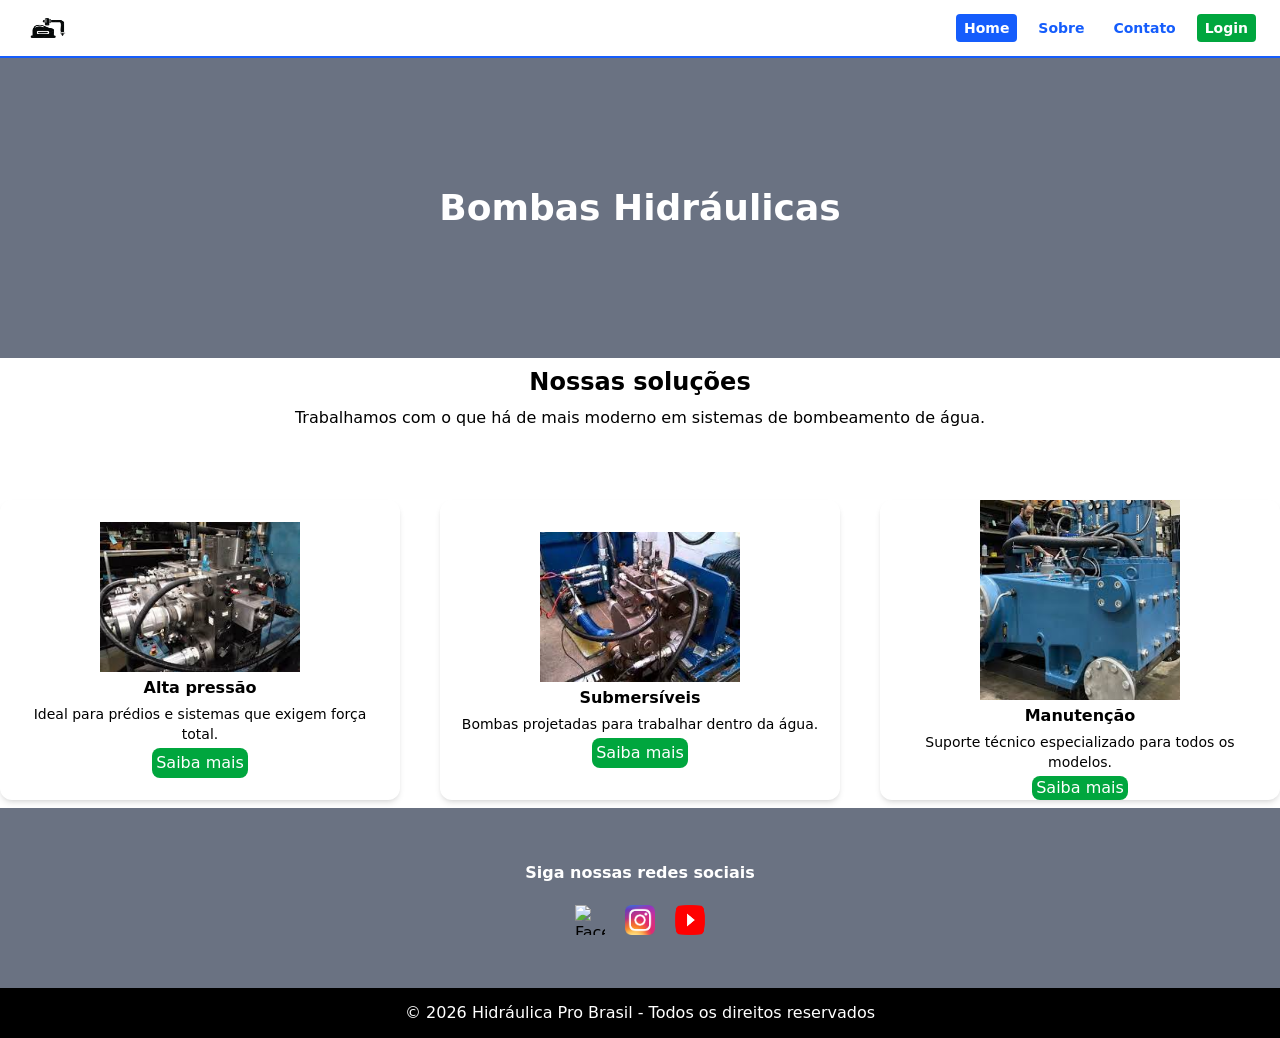
==== commit 72d27b31: "Organização" ====
--- a/index.html
+++ b/index.html
@@ -1,161 +1,103 @@
 <!doctype html>
 <html lang="pt-br">
-  <head>
-    <meta charset="UTF-8" />
-    <meta name="viewport" content="width=device-width, initial-scale=1.0" />
-    <link rel="stylesheet" href="./src/output.css" />
-    <title>Hidráulica Pro</title>
-  </head>
-  <body>
-    <header>
-      <div class="flex h-14 w-full items-center justify-between px-6">
-        <div class="flex h-8 w-12">
-          <img src="./assets/Windows.png" alt="Logo" />
-        </div>
-        <div class="flex h-7.5 w-75 items-center justify-between">
-          <a href="./index.html"
-            ><span
-              class="flex cursor-pointer items-center rounded bg-blue-600 px-2 py-1 text-sm font-bold text-white transition-transform hover:scale-110"
-              >Home</span
-            ></a
-          >
-          <a href="./sobre.html"
-            ><span
-              class="flex cursor-pointer items-center rounded px-2 py-1 text-sm font-bold text-blue-600 transition-all hover:scale-110 hover:bg-blue-600 hover:text-white"
-              >Sobre</span
-            ></a
-          >
-          <a href="./contato.html"
-            ><span
-              class="flex cursor-pointer items-center rounded px-2 py-1 text-sm font-bold text-blue-600 transition-all hover:scale-110 hover:bg-blue-600 hover:text-white"
-              >Contato</span
-            ></a
-          >
-          <a href="./login.html"
-            ><span
-              class="flex cursor-pointer items-center rounded bg-green-600 px-2 py-1 text-sm font-bold text-white transition-all hover:scale-110 hover:bg-green-700"
-              >Login</span
-            ></a
-          >
+
+<head>
+  <meta charset="UTF-8" />
+  <meta name="viewport" content="width=device-width, initial-scale=1.0" />
+  <link rel="stylesheet" href="./src/output.css" />
+  <title>Hidráulica Pro</title>
+</head>
+
+<body>
+  <header>
+    <div class="flex h-14 w-full items-center justify-between px-6">
+      <div class="flex h-8 w-12">
+        <img src="./assets/img/Windows.png" alt="Logo" width="80px" height="80px" />
+      </div>
+      <div class="flex h-7.5 w-75 items-center justify-between">
+        <a href="./index.html"><span
+            class="flex cursor-pointer items-center rounded bg-blue-600 px-2 py-1 text-sm font-bold text-white transition-transform hover:scale-110">Home</span></a>
+        <a href="./sobre.html"><span
+            class="flex cursor-pointer items-center rounded px-2 py-1 text-sm font-bold text-blue-600 transition-all hover:scale-110 hover:bg-blue-600 hover:text-white">Sobre</span></a>
+        <a href="./contato.html"><span
+            class="flex cursor-pointer items-center rounded px-2 py-1 text-sm font-bold text-blue-600 transition-all hover:scale-110 hover:bg-blue-600 hover:text-white">Contato</span></a>
+        <a href="./login.html"><span
+            class="flex cursor-pointer items-center rounded bg-green-600 px-2 py-1 text-sm font-bold text-white transition-all hover:scale-110 hover:bg-green-700">Login</span></a>
+      </div>
+    </div>
+  </header>
+  <hr class="border border-blue-600" />
+  <main>
+    <div class="flex h-75 w-full items-center justify-center bg-gray-500 text-white">
+      <div class="flex items-center justify-center">
+        <h1 class="text-4xl font-bold">Bombas Hidráulicas</h1>
+      </div>
+    </div>
+    <div class="flex h-112.5 flex-col items-center justify-center gap-17.5">
+      <div class="flex flex-col items-center gap-2">
+        <h2 class="text-center text-2xl font-semibold">Nossas soluções</h2>
+        <p class="text-center">
+          Trabalhamos com o que há de mais moderno em sistemas de bombeamento
+          de água.
+        </p>
+      </div>
+      <div class="flex gap-10">
+        <article
+          class="flex h-75 w-100 flex-col items-center justify-center gap-1 overflow-hidden rounded-xl text-center shadow-md">
+          <img src="./assets/img/1.jpg" alt="Alta pressão" width="200px" height="200px" />
+          <h3 class="font-semibold">Alta pressão</h3>
+          <p class="px-4 text-sm">
+            Ideal para prédios e sistemas que exigem força total.
+          </p>
+          <button onclick="alert('Saiba mais')"
+            class="flex h-7.5 w-24 cursor-pointer items-center justify-center rounded-lg bg-green-600 text-white">
+            Saiba mais
+          </button>
+        </article>
+        <article
+          class="flex h-75 w-100 flex-col items-center justify-center gap-1 overflow-hidden rounded-xl text-center shadow-md">
+          <img src="./assets/img/2.jpg" alt="Submersíveis" width="200px" height="200px" />
+          <h3 class="font-semibold">Submersíveis</h3>
+          <p class="px-4 text-sm">
+            Bombas projetadas para trabalhar dentro da água.
+          </p>
+          <button onclick="alert('Saiba mais')"
+            class="flex h-7.5 w-24 cursor-pointer items-center justify-center rounded-lg bg-green-600 text-white">
+            Saiba mais
+          </button>
+        </article>
+        <article
+          class="flex h-75 w-100 flex-col items-center justify-center gap-1 overflow-hidden rounded-xl text-center shadow-md">
+          <img src="./assets/img/3.jpg" alt="Manutenção" width="200px" height="200px" />
+          <h3 class="font-semibold">Manutenção</h3>
+          <p class="px-4 text-sm">
+            Suporte técnico especializado para todos os modelos.
+          </p>
+          <button onclick="alert('Saiba mais')"
+            class="flex h-7.5 w-24 cursor-pointer items-center justify-center rounded-lg bg-green-600 text-white">
+            Saiba mais
+          </button>
+        </article>
+      </div>
+    </div>
+  </main>
+  <footer>
+    <div class="h-57.2 flex flex-col">
+      <div class="flex h-45 flex-col items-center justify-center gap-5 bg-gray-500">
+        <h3 class="font-semibold text-white">Siga nossas redes sociais</h3>
+        <div class="flex w-37.5 justify-around">
+          <img src="./assets/img/Facebook_icon.png" alt="Facebook" width="30" height="30" />
+          <img src="./assets/img/Instagram_icon.png" alt="Instagram" width="30" height="30" />
+          <img src="./assets/img/Youtube_logo.png" alt="Youtube" width="30" height="30" />
         </div>
       </div>
-    </header>
-    <hr class="border border-blue-600" />
-    <main>
-      <div
-        class="flex h-75 w-full items-center justify-center bg-gray-500 text-white"
-      >
-        <div class="flex items-center justify-center">
-          <h1 class="text-4xl font-bold">Bombas Hidráulicas</h1>
-        </div>
+      <div class="flex h-12.5 w-full items-center justify-center bg-black text-white">
+        <p>
+          &copy; 2026 Hidráulica Pro Brasil - Todos os direitos reservados
+        </p>
       </div>
-      <div class="flex h-112.5 flex-col items-center justify-center gap-17.5">
-        <div class="flex flex-col items-center gap-2">
-          <h2 class="text-center text-2xl font-semibold">Nossas soluções</h2>
-          <p class="text-center">
-            Trabalhamos com o que há de mais moderno em sistemas de bombeamento
-            de água.
-          </p>
-        </div>
-        <div class="flex gap-10">
-          <article
-            class="flex h-75 w-100 flex-col items-center justify-center gap-1 overflow-hidden rounded-xl text-center shadow-md"
-          >
-            <img
-              src="./assets/1.jpg"
-              alt="Alta pressão"
-              width="200px"
-              height="200px"
-            />
-            <h3 class="font-semibold">Alta pressão</h3>
-            <p class="px-4 text-sm">
-              Ideal para prédios e sistemas que exigem força total.
-            </p>
-            <button
-              onclick="alert('Saiba mais')"
-              class="flex h-7.5 w-24 cursor-pointer items-center justify-center rounded-lg bg-green-600 text-white"
-            >
-              Saiba mais
-            </button>
-          </article>
-          <article
-            class="flex h-75 w-100 flex-col items-center justify-center gap-1 overflow-hidden rounded-xl text-center shadow-md"
-          >
-            <img
-              src="./assets/2.jpg"
-              alt="Submersíveis"
-              width="200px"
-              height="200px"
-            />
-            <h3 class="font-semibold">Submersíveis</h3>
-            <p class="px-4 text-sm">
-              Bombas projetadas para trabalhar dentro da água.
-            </p>
-            <button
-              onclick="alert('Saiba mais')"
-              class="flex h-7.5 w-24 cursor-pointer items-center justify-center rounded-lg bg-green-600 text-white"
-            >
-              Saiba mais
-            </button>
-          </article>
-          <article
-            class="flex h-75 w-100 flex-col items-center justify-center gap-1 overflow-hidden rounded-xl text-center shadow-md"
-          >
-            <img
-              src="./assets/2.jpg"
-              alt="Submersíveis"
-              width="200px"
-              height="200px"
-            />
-            <h3 class="font-semibold">Manutenção</h3>
-            <p class="px-4 text-sm">
-              Suporte técnico especializado para todos os modelos.
-            </p>
-            <button
-              onclick="alert('Saiba mais')"
-              class="flex h-7.5 w-24 cursor-pointer items-center justify-center rounded-lg bg-green-600 text-white"
-            >
-              Saiba mais
-            </button>
-          </article>
-        </div>
-      </div>
-    </main>
-    <footer>
-      <div class="h-57.2 flex flex-col">
-        <div
-          class="flex h-45 flex-col items-center justify-center gap-5 bg-gray-500"
-        >
-          <h3 class="font-semibold text-white">Siga nossas redes sociais</h3>
-          <div class="flex w-37.5 justify-around">
-            <img
-              src="./assets/Facebook_logo_(square).png"
-              alt="Facebook"
-              width="30"
-              height="30"
-            />
-            <img
-              src="./assets/Instagram_icon.png"
-              alt="Instagram"
-              width="30"
-              height="30"
-            />
-            <img
-              src="./assets/Youtube_logo.png"
-              alt="Youtube"
-              width="30"
-              height="30"
-            />
-          </div>
-        </div>
-        <div
-          class="flex h-12.5 w-full items-center justify-center bg-black text-white"
-        >
-          <p>
-            &copy; 2026 Hidráulica Pro Brasil - Todos os direitos reservados
-          </p>
-        </div>
-      </div>
-    </footer>
-  </body>
-</html>
+    </div>
+  </footer>
+</body>
+
+</html>
--- a/src/output.css
+++ b/src/output.css
@@ -7,23 +7,13 @@
       "Segoe UI Emoji", "Segoe UI Symbol", "Noto Color Emoji";
     --font-mono: ui-monospace, SFMono-Regular, Menlo, Monaco, Consolas, "Liberation Mono",
       "Courier New", monospace;
-    --color-orange-50: oklch(98% 0.016 73.684);
-    --color-orange-100: oklch(95.4% 0.038 75.164);
     --color-orange-500: oklch(70.5% 0.213 47.604);
     --color-orange-600: oklch(64.6% 0.222 41.116);
-    --color-amber-100: oklch(96.2% 0.059 95.617);
-    --color-amber-300: oklch(87.9% 0.169 91.605);
-    --color-amber-500: oklch(76.9% 0.188 70.08);
-    --color-amber-950: oklch(27.9% 0.077 45.635);
-    --color-green-500: oklch(72.3% 0.219 149.579);
     --color-green-600: oklch(62.7% 0.194 149.214);
     --color-green-700: oklch(52.7% 0.154 150.069);
-    --color-blue-50: oklch(97% 0.014 254.604);
-    --color-blue-400: oklch(70.7% 0.165 254.624);
     --color-blue-600: oklch(54.6% 0.245 262.881);
     --color-blue-700: oklch(48.8% 0.243 264.376);
     --color-blue-800: oklch(42.4% 0.199 265.638);
-    --color-blue-950: oklch(28.2% 0.091 267.935);
     --color-gray-500: oklch(55.1% 0.027 264.364);
     --color-black: #000;
     --color-white: #fff;
@@ -38,11 +28,8 @@
     --text-3xl--line-height: calc(2.25 / 1.875);
     --text-4xl: 2.25rem;
     --text-4xl--line-height: calc(2.5 / 2.25);
-    --text-5xl: 3rem;
-    --text-5xl--line-height: 1;
     --font-weight-semibold: 600;
     --font-weight-bold: 700;
-    --font-weight-extrabold: 800;
     --radius-sm: 0.25rem;
     --radius-md: 0.375rem;
     --radius-lg: 0.5rem;
@@ -244,9 +231,6 @@
   .h-14 {
     height: calc(var(--spacing) * 14);
   }
-  .h-20 {
-    height: calc(var(--spacing) * 20);
-  }
   .h-25 {
     height: calc(var(--spacing) * 25);
   }
@@ -256,9 +240,6 @@
   .h-45 {
     height: calc(var(--spacing) * 45);
   }
-  .h-50 {
-    height: calc(var(--spacing) * 50);
-  }
   .h-75 {
     height: calc(var(--spacing) * 75);
   }
@@ -268,9 +249,6 @@
   .h-87\.5 {
     height: calc(var(--spacing) * 87.5);
   }
-  .h-90 {
-    height: calc(var(--spacing) * 90);
-  }
   .h-100 {
     height: calc(var(--spacing) * 100);
   }
@@ -280,48 +258,12 @@
   .h-112\.5 {
     height: calc(var(--spacing) * 112.5);
   }
-  .h-190 {
-    height: calc(var(--spacing) * 190);
-  }
-  .h-200 {
-    height: calc(var(--spacing) * 200);
-  }
-  .h-220 {
-    height: calc(var(--spacing) * 220);
-  }
-  .h-250 {
-    height: calc(var(--spacing) * 250);
-  }
-  .h-\[7\.5\] {
-    height: 7.5;
-  }
-  .h-\[10\] {
-    height: 10;
-  }
-  .h-\[30px\] {
-    height: 30px;
-  }
-  .h-\[50px\] {
-    height: 50px;
-  }
-  .h-\[100px\] {
-    height: 100px;
-  }
-  .h-\[350px\] {
-    height: 350px;
-  }
-  .h-\[400px\] {
-    height: 400px;
-  }
   .h-\[calc\(100vh-40px\)\] {
     height: calc(100vh - 40px);
   }
   .h-\[calc\(100vh-56px\)\] {
     height: calc(100vh - 56px);
   }
-  .h-auto {
-    height: auto;
-  }
   .h-fit {
     height: fit-content;
   }
@@ -331,36 +273,18 @@
   .h-screen {
     height: 100vh;
   }
-  .min-h-60 {
-    min-height: calc(var(--spacing) * 60);
-  }
-  .min-h-100 {
-    min-height: calc(var(--spacing) * 100);
-  }
-  .min-h-\[400px\] {
-    min-height: 400px;
-  }
   .min-h-screen {
     min-height: 100vh;
   }
   .w-12 {
     width: calc(var(--spacing) * 12);
   }
-  .w-12\.5 {
-    width: calc(var(--spacing) * 12.5);
-  }
   .w-17 {
     width: calc(var(--spacing) * 17);
   }
   .w-17\.5 {
     width: calc(var(--spacing) * 17.5);
   }
-  .w-18 {
-    width: calc(var(--spacing) * 18);
-  }
-  .w-18\.75 {
-    width: calc(var(--spacing) * 18.75);
-  }
   .w-24 {
     width: calc(var(--spacing) * 24);
   }
@@ -373,9 +297,6 @@
   .w-37\.5 {
     width: calc(var(--spacing) * 37.5);
   }
-  .w-50 {
-    width: calc(var(--spacing) * 50);
-  }
   .w-62 {
     width: calc(var(--spacing) * 62);
   }
@@ -400,15 +321,9 @@
   .w-200 {
     width: calc(var(--spacing) * 200);
   }
-  .w-\[50px\] {
-    width: 50px;
-  }
   .w-\[70\%\] {
     width: 70%;
   }
-  .w-\[70px\] {
-    width: 70px;
-  }
   .w-\[80\%\] {
     width: 80%;
   }
@@ -418,23 +333,8 @@
   .w-\[94\%\] {
     width: 94%;
   }
-  .w-\[100px\] {
-    width: 100px;
-  }
-  .w-\[200px\] {
-    width: 200px;
-  }
-  .w-\[250px\] {
-    width: 250px;
-  }
-  .w-\[400px\] {
-    width: 400px;
-  }
-  .w-\[550px\] {
-    width: 550px;
-  }
-  .w-\[780px\] {
-    width: 780px;
+  .w-\[100\%\] {
+    width: 100%;
   }
   .w-auto {
     width: auto;
@@ -516,12 +416,6 @@
   }
   .rounded-lg {
     border-radius: var(--radius-lg);
-  }
-  .rounded-md {
-    border-radius: var(--radius-md);
-  }
-  .rounded-sm {
-    border-radius: var(--radius-sm);
   }
   .rounded-xl {
     border-radius: var(--radius-xl);
@@ -564,15 +458,12 @@
   .bg-white {
     background-color: var(--color-white);
   }
+  .bg-cover {
+    background-size: cover;
+  }
   .p-1 {
     padding: calc(var(--spacing) * 1);
   }
-  .p-5 {
-    padding: calc(var(--spacing) * 5);
-  }
-  .p-10 {
-    padding: calc(var(--spacing) * 10);
-  }
   .px-2 {
     padding-inline: calc(var(--spacing) * 2);
   }
@@ -587,9 +478,6 @@
   }
   .pt-10 {
     padding-top: calc(var(--spacing) * 10);
-  }
-  .pr-5 {
-    padding-right: calc(var(--spacing) * 5);
   }
   .text-center {
     text-align: center;
@@ -693,16 +581,6 @@
   .placeholder\:py-2 {
     &::placeholder {
       padding-block: calc(var(--spacing) * 2);
-    }
-  }
-  .placeholder\:text-center {
-    &::placeholder {
-      text-align: center;
-    }
-  }
-  .placeholder\:text-blue-600 {
-    &::placeholder {
-      color: var(--color-blue-600);
     }
   }
   .hover\:scale-105 {
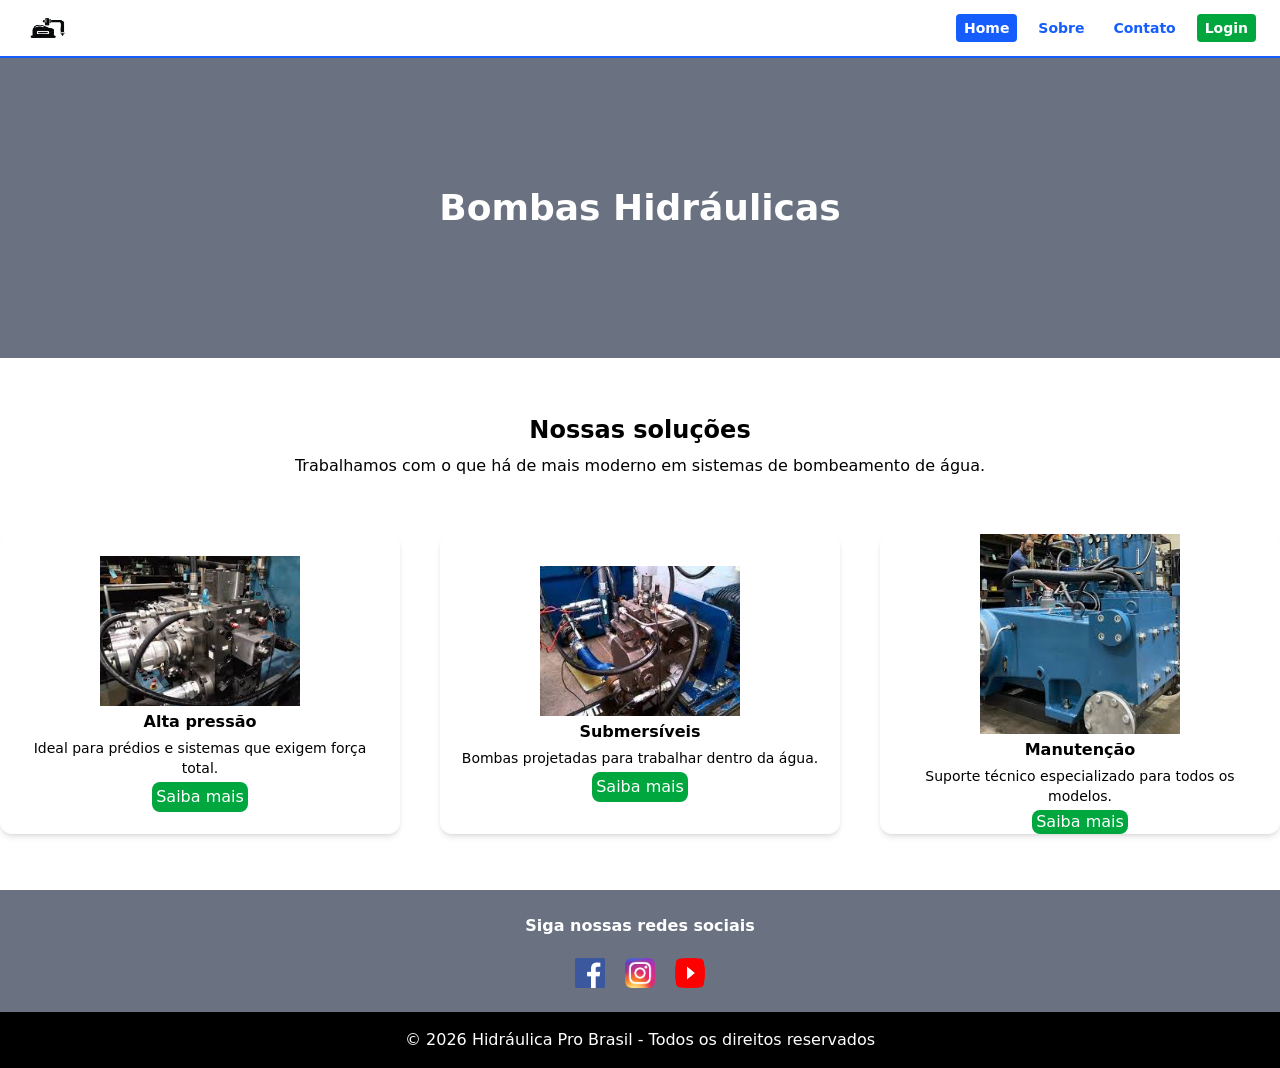
==== commit 35871444: "Finalização de ajustes" ====
--- a/index.html
+++ b/index.html
@@ -8,96 +8,161 @@
   <title>Hidráulica Pro</title>
 </head>
 
-<body>
+<body class="flex min-h-screen flex-col">
+
   <header>
     <div class="flex h-14 w-full items-center justify-between px-6">
       <div class="flex h-8 w-12">
-        <img src="./assets/img/Windows.png" alt="Logo" width="80px" height="80px" />
+        <img src="./assets/img/Windows.png" alt="Logo" width="80" height="80" />
       </div>
+
       <div class="flex h-7.5 w-75 items-center justify-between">
-        <a href="./index.html"><span
-            class="flex cursor-pointer items-center rounded bg-blue-600 px-2 py-1 text-sm font-bold text-white transition-transform hover:scale-110">Home</span></a>
-        <a href="./sobre.html"><span
-            class="flex cursor-pointer items-center rounded px-2 py-1 text-sm font-bold text-blue-600 transition-all hover:scale-110 hover:bg-blue-600 hover:text-white">Sobre</span></a>
-        <a href="./contato.html"><span
-            class="flex cursor-pointer items-center rounded px-2 py-1 text-sm font-bold text-blue-600 transition-all hover:scale-110 hover:bg-blue-600 hover:text-white">Contato</span></a>
-        <a href="./login.html"><span
-            class="flex cursor-pointer items-center rounded bg-green-600 px-2 py-1 text-sm font-bold text-white transition-all hover:scale-110 hover:bg-green-700">Login</span></a>
+        <a href="./index.html">
+          <span
+            class="flex cursor-pointer items-center rounded bg-blue-600 px-2 py-1 text-sm font-bold text-white transition-transform hover:scale-110">
+            Home
+          </span>
+        </a>
+
+        <a href="./sobre.html">
+          <span
+            class="flex cursor-pointer items-center rounded px-2 py-1 text-sm font-bold text-blue-600 transition-all hover:scale-110 hover:bg-blue-600 hover:text-white">
+            Sobre
+          </span>
+        </a>
+
+        <a href="./contato.html">
+          <span
+            class="flex cursor-pointer items-center rounded px-2 py-1 text-sm font-bold text-blue-600 transition-all hover:scale-110 hover:bg-blue-600 hover:text-white">
+            Contato
+          </span>
+        </a>
+
+        <a href="./login.html">
+          <span
+            class="flex cursor-pointer items-center rounded bg-green-600 px-2 py-1 text-sm font-bold text-white transition-all hover:scale-110 hover:bg-green-700">
+            Login
+          </span>
+        </a>
       </div>
     </div>
   </header>
+
   <hr class="border border-blue-600" />
-  <main>
-    <div class="flex h-75 w-full items-center justify-center bg-gray-500 text-white">
-      <div class="flex items-center justify-center">
-        <h1 class="text-4xl font-bold">Bombas Hidráulicas</h1>
-      </div>
-    </div>
-    <div class="flex h-112.5 flex-col items-center justify-center gap-17.5">
+
+  <main class="flex-1">
+
+    <section class="flex h-75 w-full items-center justify-center bg-gray-500 text-white">
+      <h1 class="text-4xl font-bold">
+        Bombas Hidráulicas
+      </h1>
+    </section>
+
+    <section class="flex w-full flex-col items-center justify-center gap-14 py-14">
+
       <div class="flex flex-col items-center gap-2">
-        <h2 class="text-center text-2xl font-semibold">Nossas soluções</h2>
+        <h2 class="text-center text-2xl font-semibold">
+          Nossas soluções
+        </h2>
+
         <p class="text-center">
           Trabalhamos com o que há de mais moderno em sistemas de bombeamento
           de água.
         </p>
       </div>
+
       <div class="flex gap-10">
+
         <article
           class="flex h-75 w-100 flex-col items-center justify-center gap-1 overflow-hidden rounded-xl text-center shadow-md">
-          <img src="./assets/img/1.jpg" alt="Alta pressão" width="200px" height="200px" />
-          <h3 class="font-semibold">Alta pressão</h3>
+
+          <img src="./assets/img/1.jpg" alt="Alta pressão" width="200" height="200" />
+
+          <h3 class="font-semibold">
+            Alta pressão
+          </h3>
+
           <p class="px-4 text-sm">
             Ideal para prédios e sistemas que exigem força total.
           </p>
+
           <button onclick="alert('Saiba mais')"
-            class="flex h-7.5 w-24 cursor-pointer items-center justify-center rounded-lg bg-green-600 text-white">
+            class="flex h-7.5 w-24 cursor-pointer items-center justify-center rounded-lg bg-green-600 text-white transition hover:bg-green-700">
             Saiba mais
           </button>
         </article>
+
         <article
           class="flex h-75 w-100 flex-col items-center justify-center gap-1 overflow-hidden rounded-xl text-center shadow-md">
-          <img src="./assets/img/2.jpg" alt="Submersíveis" width="200px" height="200px" />
-          <h3 class="font-semibold">Submersíveis</h3>
+
+          <img src="./assets/img/2.jpg" alt="Submersíveis" width="200" height="200" />
+
+          <h3 class="font-semibold">
+            Submersíveis
+          </h3>
+
           <p class="px-4 text-sm">
             Bombas projetadas para trabalhar dentro da água.
           </p>
+
           <button onclick="alert('Saiba mais')"
-            class="flex h-7.5 w-24 cursor-pointer items-center justify-center rounded-lg bg-green-600 text-white">
+            class="flex h-7.5 w-24 cursor-pointer items-center justify-center rounded-lg bg-green-600 text-white transition hover:bg-green-700">
             Saiba mais
           </button>
         </article>
+
         <article
           class="flex h-75 w-100 flex-col items-center justify-center gap-1 overflow-hidden rounded-xl text-center shadow-md">
-          <img src="./assets/img/3.jpg" alt="Manutenção" width="200px" height="200px" />
-          <h3 class="font-semibold">Manutenção</h3>
+
+          <img src="./assets/img/3.jpg" alt="Manutenção" width="200" height="200" />
+
+          <h3 class="font-semibold">
+            Manutenção
+          </h3>
+
           <p class="px-4 text-sm">
             Suporte técnico especializado para todos os modelos.
           </p>
+
           <button onclick="alert('Saiba mais')"
-            class="flex h-7.5 w-24 cursor-pointer items-center justify-center rounded-lg bg-green-600 text-white">
+            class="flex h-7.5 w-24 cursor-pointer items-center justify-center rounded-lg bg-green-600 text-white transition hover:bg-green-700">
             Saiba mais
           </button>
         </article>
+
       </div>
-    </div>
+    </section>
+
   </main>
-  <footer>
-    <div class="h-57.2 flex flex-col">
-      <div class="flex h-45 flex-col items-center justify-center gap-5 bg-gray-500">
-        <h3 class="font-semibold text-white">Siga nossas redes sociais</h3>
+
+  <footer class="flex flex-col">
+
+    <div class="flex flex-col">
+
+      <div class="flex flex-col items-center justify-center gap-5 bg-gray-500 py-6">
+        <h3 class="font-semibold text-white">
+          Siga nossas redes sociais
+        </h3>
+
         <div class="flex w-37.5 justify-around">
-          <img src="./assets/img/Facebook_icon.png" alt="Facebook" width="30" height="30" />
+          <img src="./assets/img/Facebook_logo_(square).png" alt="Facebook" width="30" height="30" />
+
           <img src="./assets/img/Instagram_icon.png" alt="Instagram" width="30" height="30" />
+
           <img src="./assets/img/Youtube_logo.png" alt="Youtube" width="30" height="30" />
         </div>
       </div>
-      <div class="flex h-12.5 w-full items-center justify-center bg-black text-white">
+
+      <div class="flex w-full items-center justify-center bg-black py-4 text-white">
         <p>
           &copy; 2026 Hidráulica Pro Brasil - Todos os direitos reservados
         </p>
       </div>
+
     </div>
+
   </footer>
+
 </body>
 
 </html>
--- a/src/output.css
+++ b/src/output.css
@@ -7,19 +7,29 @@
       "Segoe UI Emoji", "Segoe UI Symbol", "Noto Color Emoji";
     --font-mono: ui-monospace, SFMono-Regular, Menlo, Monaco, Consolas, "Liberation Mono",
       "Courier New", monospace;
+    --color-red-500: oklch(63.7% 0.237 25.331);
     --color-orange-500: oklch(70.5% 0.213 47.604);
     --color-orange-600: oklch(64.6% 0.222 41.116);
     --color-green-600: oklch(62.7% 0.194 149.214);
     --color-green-700: oklch(52.7% 0.154 150.069);
+    --color-blue-400: oklch(70.7% 0.165 254.624);
     --color-blue-600: oklch(54.6% 0.245 262.881);
     --color-blue-700: oklch(48.8% 0.243 264.376);
     --color-blue-800: oklch(42.4% 0.199 265.638);
+    --color-gray-300: oklch(87.2% 0.01 258.338);
     --color-gray-500: oklch(55.1% 0.027 264.364);
+    --color-gray-600: oklch(44.6% 0.03 256.802);
     --color-black: #000;
     --color-white: #fff;
     --spacing: 0.25rem;
+    --container-md: 28rem;
+    --container-lg: 32rem;
     --text-sm: 0.875rem;
     --text-sm--line-height: calc(1.25 / 0.875);
+    --text-base: 1rem;
+    --text-base--line-height: calc(1.5 / 1);
+    --text-lg: 1.125rem;
+    --text-lg--line-height: calc(1.75 / 1.125);
     --text-xl: 1.25rem;
     --text-xl--line-height: calc(1.75 / 1.25);
     --text-2xl: 1.5rem;
@@ -30,10 +40,9 @@
     --text-4xl--line-height: calc(2.5 / 2.25);
     --font-weight-semibold: 600;
     --font-weight-bold: 700;
-    --radius-sm: 0.25rem;
-    --radius-md: 0.375rem;
     --radius-lg: 0.5rem;
     --radius-xl: 0.75rem;
+    --radius-2xl: 1rem;
     --default-transition-duration: 150ms;
     --default-transition-timing-function: cubic-bezier(0.4, 0, 0.2, 1);
     --default-font-family: var(--font-sans);
@@ -189,18 +198,12 @@
   }
 }
 @layer utilities {
-  .m-10 {
-    margin: calc(var(--spacing) * 10);
-  }
-  .mt-3 {
-    margin-top: calc(var(--spacing) * 3);
+  .mt-2 {
+    margin-top: calc(var(--spacing) * 2);
   }
   .mt-5 {
     margin-top: calc(var(--spacing) * 5);
   }
-  .mt-10 {
-    margin-top: calc(var(--spacing) * 10);
-  }
   .flex {
     display: flex;
   }
@@ -219,6 +222,9 @@
   .h-8 {
     height: calc(var(--spacing) * 8);
   }
+  .h-9 {
+    height: calc(var(--spacing) * 9);
+  }
   .h-10 {
     height: calc(var(--spacing) * 10);
   }
@@ -237,8 +243,11 @@
   .h-36 {
     height: calc(var(--spacing) * 36);
   }
-  .h-45 {
-    height: calc(var(--spacing) * 45);
+  .h-48 {
+    height: calc(var(--spacing) * 48);
+  }
+  .h-60 {
+    height: calc(var(--spacing) * 60);
   }
   .h-75 {
     height: calc(var(--spacing) * 75);
@@ -252,21 +261,12 @@
   .h-100 {
     height: calc(var(--spacing) * 100);
   }
-  .h-112 {
-    height: calc(var(--spacing) * 112);
-  }
-  .h-112\.5 {
-    height: calc(var(--spacing) * 112.5);
-  }
   .h-\[calc\(100vh-40px\)\] {
     height: calc(100vh - 40px);
   }
   .h-\[calc\(100vh-56px\)\] {
     height: calc(100vh - 56px);
   }
-  .h-fit {
-    height: fit-content;
-  }
   .h-full {
     height: 100%;
   }
@@ -279,33 +279,27 @@
   .w-12 {
     width: calc(var(--spacing) * 12);
   }
-  .w-17 {
-    width: calc(var(--spacing) * 17);
-  }
-  .w-17\.5 {
-    width: calc(var(--spacing) * 17.5);
-  }
   .w-24 {
     width: calc(var(--spacing) * 24);
   }
-  .w-25 {
-    width: calc(var(--spacing) * 25);
-  }
   .w-37 {
     width: calc(var(--spacing) * 37);
   }
   .w-37\.5 {
     width: calc(var(--spacing) * 37.5);
   }
-  .w-62 {
-    width: calc(var(--spacing) * 62);
-  }
-  .w-62\.5 {
-    width: calc(var(--spacing) * 62.5);
+  .w-64 {
+    width: calc(var(--spacing) * 64);
   }
   .w-75 {
     width: calc(var(--spacing) * 75);
   }
+  .w-80 {
+    width: calc(var(--spacing) * 80);
+  }
+  .w-96 {
+    width: calc(var(--spacing) * 96);
+  }
   .w-100 {
     width: calc(var(--spacing) * 100);
   }
@@ -318,9 +312,6 @@
   .w-195 {
     width: calc(var(--spacing) * 195);
   }
-  .w-200 {
-    width: calc(var(--spacing) * 200);
-  }
   .w-\[70\%\] {
     width: 70%;
   }
@@ -333,9 +324,6 @@
   .w-\[94\%\] {
     width: 94%;
   }
-  .w-\[100\%\] {
-    width: 100%;
-  }
   .w-auto {
     width: auto;
   }
@@ -345,6 +333,12 @@
   .w-screen {
     width: 100vw;
   }
+  .max-w-lg {
+    max-width: var(--container-lg);
+  }
+  .max-w-md {
+    max-width: var(--container-md);
+  }
   .flex-1 {
     flex: 1;
   }
@@ -393,26 +387,41 @@
   .gap-2\.5 {
     gap: calc(var(--spacing) * 2.5);
   }
+  .gap-3 {
+    gap: calc(var(--spacing) * 3);
+  }
+  .gap-4 {
+    gap: calc(var(--spacing) * 4);
+  }
   .gap-5 {
     gap: calc(var(--spacing) * 5);
   }
+  .gap-6 {
+    gap: calc(var(--spacing) * 6);
+  }
   .gap-7 {
     gap: calc(var(--spacing) * 7);
   }
+  .gap-8 {
+    gap: calc(var(--spacing) * 8);
+  }
   .gap-10 {
     gap: calc(var(--spacing) * 10);
   }
-  .gap-17 {
-    gap: calc(var(--spacing) * 17);
-  }
-  .gap-17\.5 {
-    gap: calc(var(--spacing) * 17.5);
+  .gap-14 {
+    gap: calc(var(--spacing) * 14);
   }
   .overflow-hidden {
     overflow: hidden;
   }
+  .overflow-y-auto {
+    overflow-y: auto;
+  }
   .rounded {
     border-radius: 0.25rem;
+  }
+  .rounded-2xl {
+    border-radius: var(--radius-2xl);
   }
   .rounded-lg {
     border-radius: var(--radius-lg);
@@ -424,6 +433,10 @@
     border-style: var(--tw-border-style);
     border-width: 1px;
   }
+  .border-2 {
+    border-style: var(--tw-border-style);
+    border-width: 2px;
+  }
   .border-none {
     --tw-border-style: none;
     border-style: none;
@@ -431,9 +444,15 @@
   .border-\[\#ccc\] {
     border-color: #ccc;
   }
+  .border-blue-400 {
+    border-color: var(--color-blue-400);
+  }
   .border-blue-600 {
     border-color: var(--color-blue-600);
   }
+  .border-gray-300 {
+    border-color: var(--color-gray-300);
+  }
   .bg-\[\#dfdfdf\] {
     background-color: #dfdfdf;
   }
@@ -458,12 +477,21 @@
   .bg-white {
     background-color: var(--color-white);
   }
-  .bg-cover {
-    background-size: cover;
+  .object-cover {
+    object-fit: cover;
   }
   .p-1 {
     padding: calc(var(--spacing) * 1);
   }
+  .p-4 {
+    padding: calc(var(--spacing) * 4);
+  }
+  .p-6 {
+    padding: calc(var(--spacing) * 6);
+  }
+  .p-8 {
+    padding: calc(var(--spacing) * 8);
+  }
   .px-2 {
     padding-inline: calc(var(--spacing) * 2);
   }
@@ -476,8 +504,17 @@
   .py-1 {
     padding-block: calc(var(--spacing) * 1);
   }
-  .pt-10 {
-    padding-top: calc(var(--spacing) * 10);
+  .py-4 {
+    padding-block: calc(var(--spacing) * 4);
+  }
+  .py-6 {
+    padding-block: calc(var(--spacing) * 6);
+  }
+  .py-10 {
+    padding-block: calc(var(--spacing) * 10);
+  }
+  .py-14 {
+    padding-block: calc(var(--spacing) * 14);
   }
   .text-center {
     text-align: center;
@@ -494,6 +531,14 @@
     font-size: var(--text-4xl);
     line-height: var(--tw-leading, var(--text-4xl--line-height));
   }
+  .text-base {
+    font-size: var(--text-base);
+    line-height: var(--tw-leading, var(--text-base--line-height));
+  }
+  .text-lg {
+    font-size: var(--text-lg);
+    line-height: var(--tw-leading, var(--text-lg--line-height));
+  }
   .text-sm {
     font-size: var(--text-sm);
     line-height: var(--tw-leading, var(--text-sm--line-height));
@@ -519,8 +564,14 @@
   .text-gray-500 {
     color: var(--color-gray-500);
   }
+  .text-gray-600 {
+    color: var(--color-gray-600);
+  }
   .text-green-600 {
     color: var(--color-green-600);
+  }
+  .text-red-500 {
+    color: var(--color-red-500);
   }
   .text-white {
     color: var(--color-white);
@@ -532,6 +583,10 @@
     --tw-shadow: 0 1px 3px 0 var(--tw-shadow-color, rgb(0 0 0 / 0.1)), 0 1px 2px -1px var(--tw-shadow-color, rgb(0 0 0 / 0.1));
     box-shadow: var(--tw-inset-shadow), var(--tw-inset-ring-shadow), var(--tw-ring-offset-shadow), var(--tw-ring-shadow), var(--tw-shadow);
   }
+  .shadow-2xl {
+    --tw-shadow: 0 25px 50px -12px var(--tw-shadow-color, rgb(0 0 0 / 0.25));
+    box-shadow: var(--tw-inset-shadow), var(--tw-inset-ring-shadow), var(--tw-ring-offset-shadow), var(--tw-ring-shadow), var(--tw-shadow);
+  }
   .shadow-lg {
     --tw-shadow: 0 10px 15px -3px var(--tw-shadow-color, rgb(0 0 0 / 0.1)), 0 4px 6px -4px var(--tw-shadow-color, rgb(0 0 0 / 0.1));
     box-shadow: var(--tw-inset-shadow), var(--tw-inset-ring-shadow), var(--tw-ring-offset-shadow), var(--tw-ring-shadow), var(--tw-shadow);
@@ -547,6 +602,11 @@
   .outline {
     outline-style: var(--tw-outline-style);
     outline-width: 1px;
+  }
+  .transition {
+    transition-property: color, background-color, border-color, outline-color, text-decoration-color, fill, stroke, --tw-gradient-from, --tw-gradient-via, --tw-gradient-to, opacity, box-shadow, transform, translate, scale, rotate, filter, -webkit-backdrop-filter, backdrop-filter, display, content-visibility, overlay, pointer-events;
+    transition-timing-function: var(--tw-ease, var(--default-transition-timing-function));
+    transition-duration: var(--tw-duration, var(--default-transition-duration));
   }
   .transition-all {
     transition-property: all;
@@ -610,13 +670,6 @@
       }
     }
   }
-  .hover\:cursor-text {
-    &:hover {
-      @media (hover: hover) {
-        cursor: text;
-      }
-    }
-  }
   .hover\:bg-blue-600 {
     &:hover {
       @media (hover: hover) {
@@ -643,6 +696,23 @@
       @media (hover: hover) {
         color: var(--color-white);
       }
+    }
+  }
+  .focus\:ring-2 {
+    &:focus {
+      --tw-ring-shadow: var(--tw-ring-inset,) 0 0 0 calc(2px + var(--tw-ring-offset-width)) var(--tw-ring-color, currentcolor);
+      box-shadow: var(--tw-inset-shadow), var(--tw-inset-ring-shadow), var(--tw-ring-offset-shadow), var(--tw-ring-shadow), var(--tw-shadow);
+    }
+  }
+  .focus\:ring-blue-400 {
+    &:focus {
+      --tw-ring-color: var(--color-blue-400);
+    }
+  }
+  .focus\:outline-none {
+    &:focus {
+      --tw-outline-style: none;
+      outline-style: none;
     }
   }
 }
